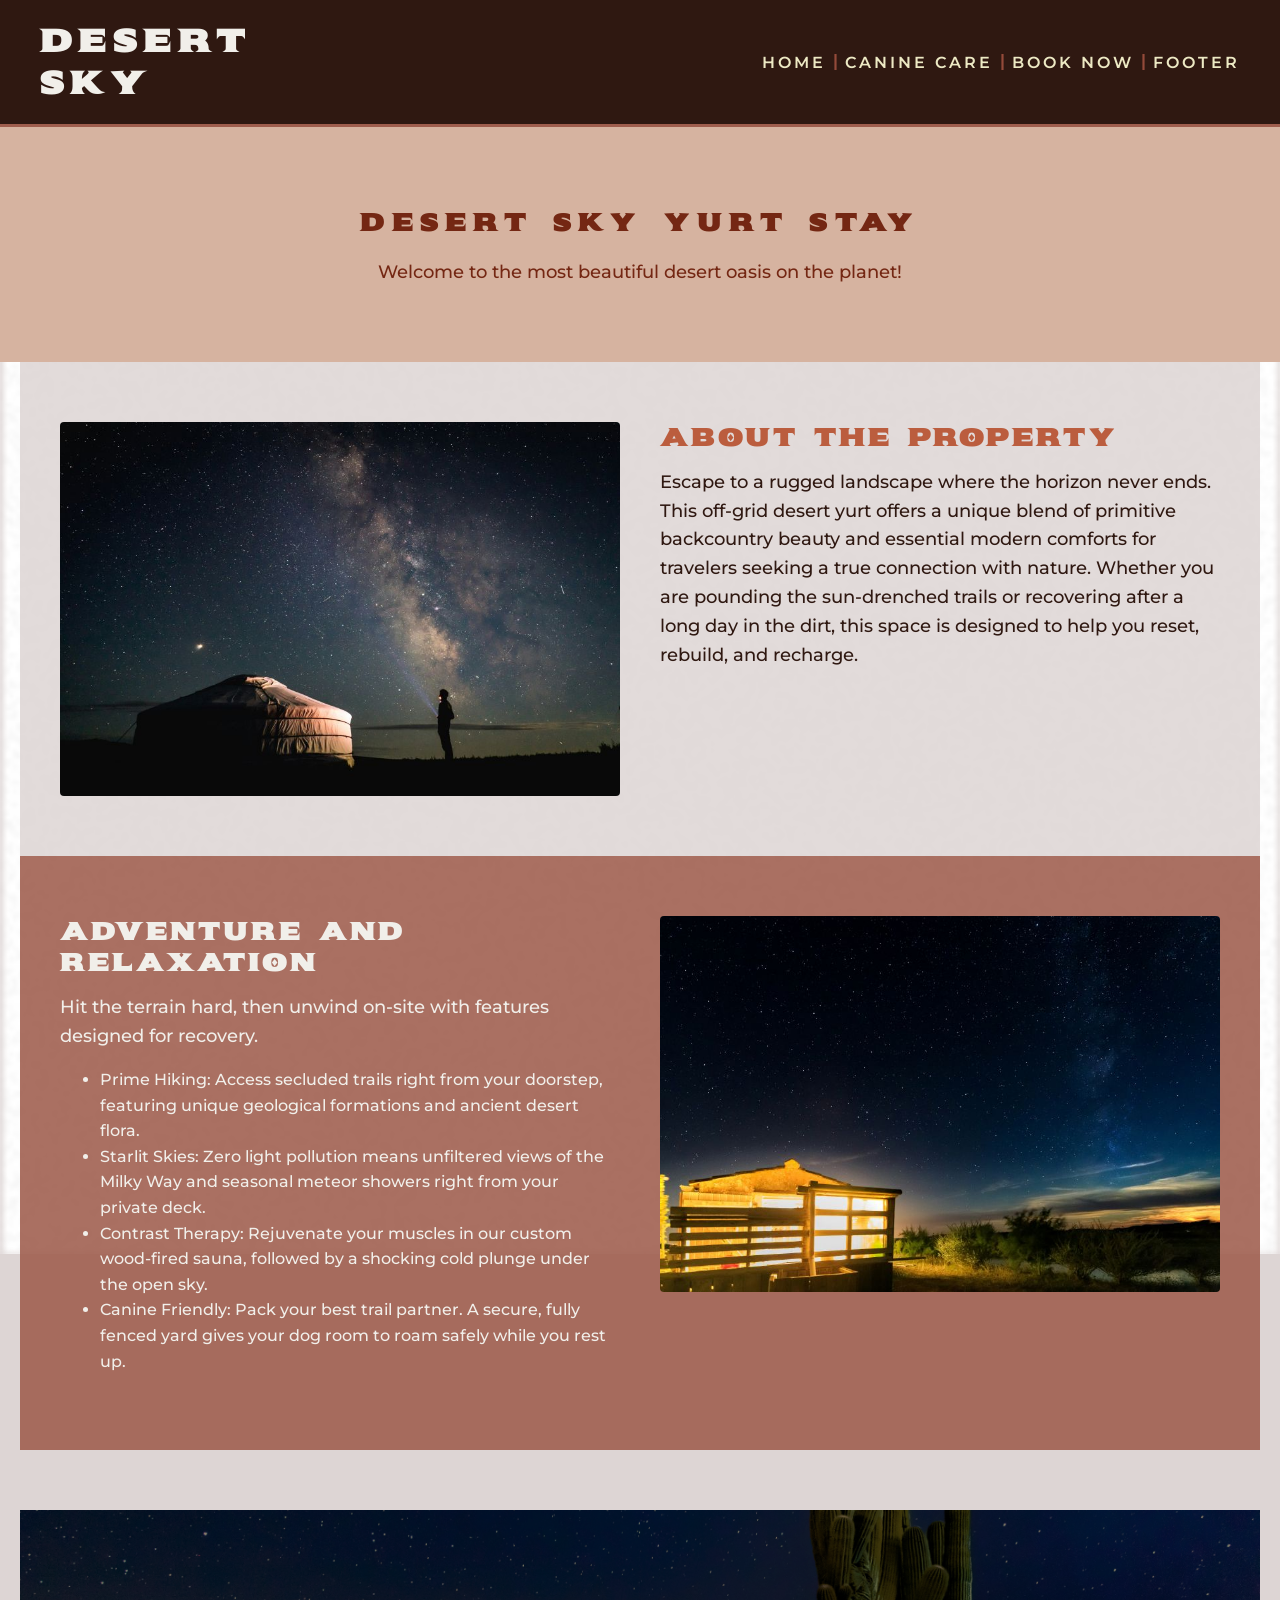
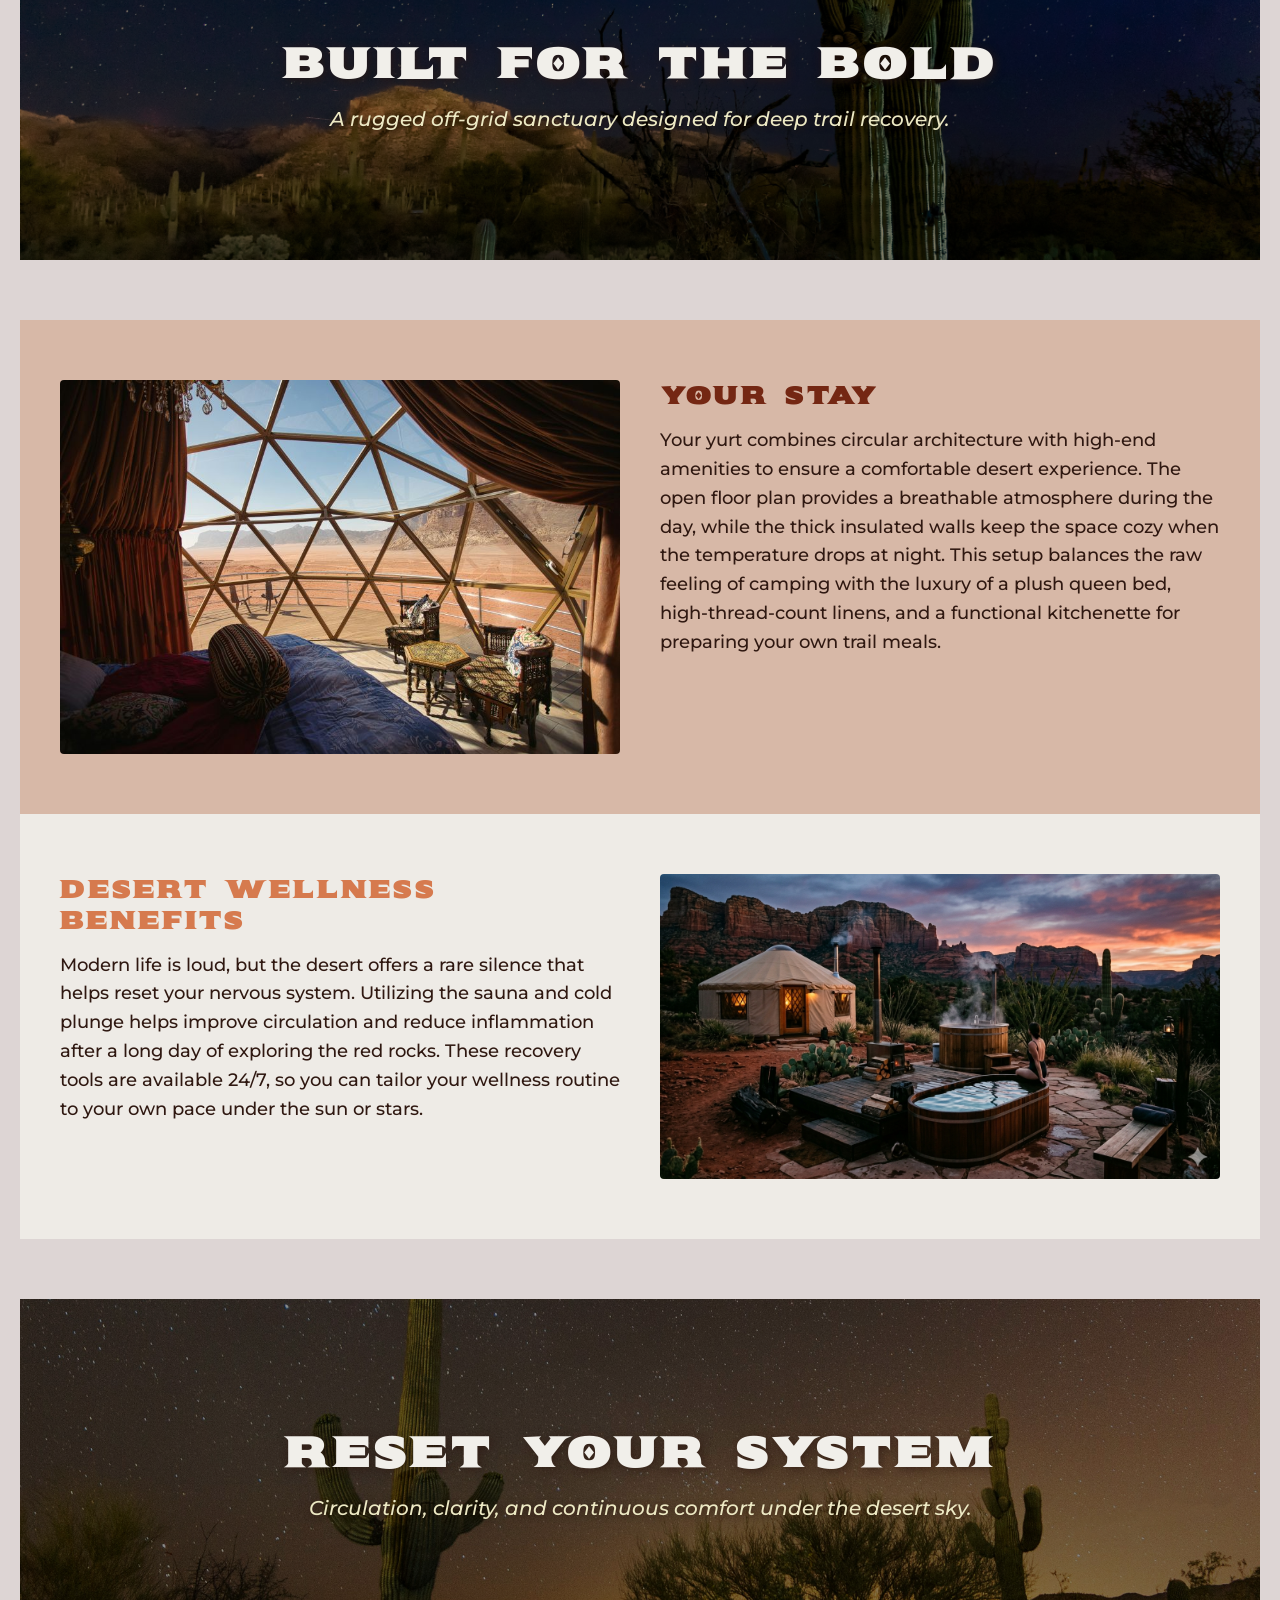
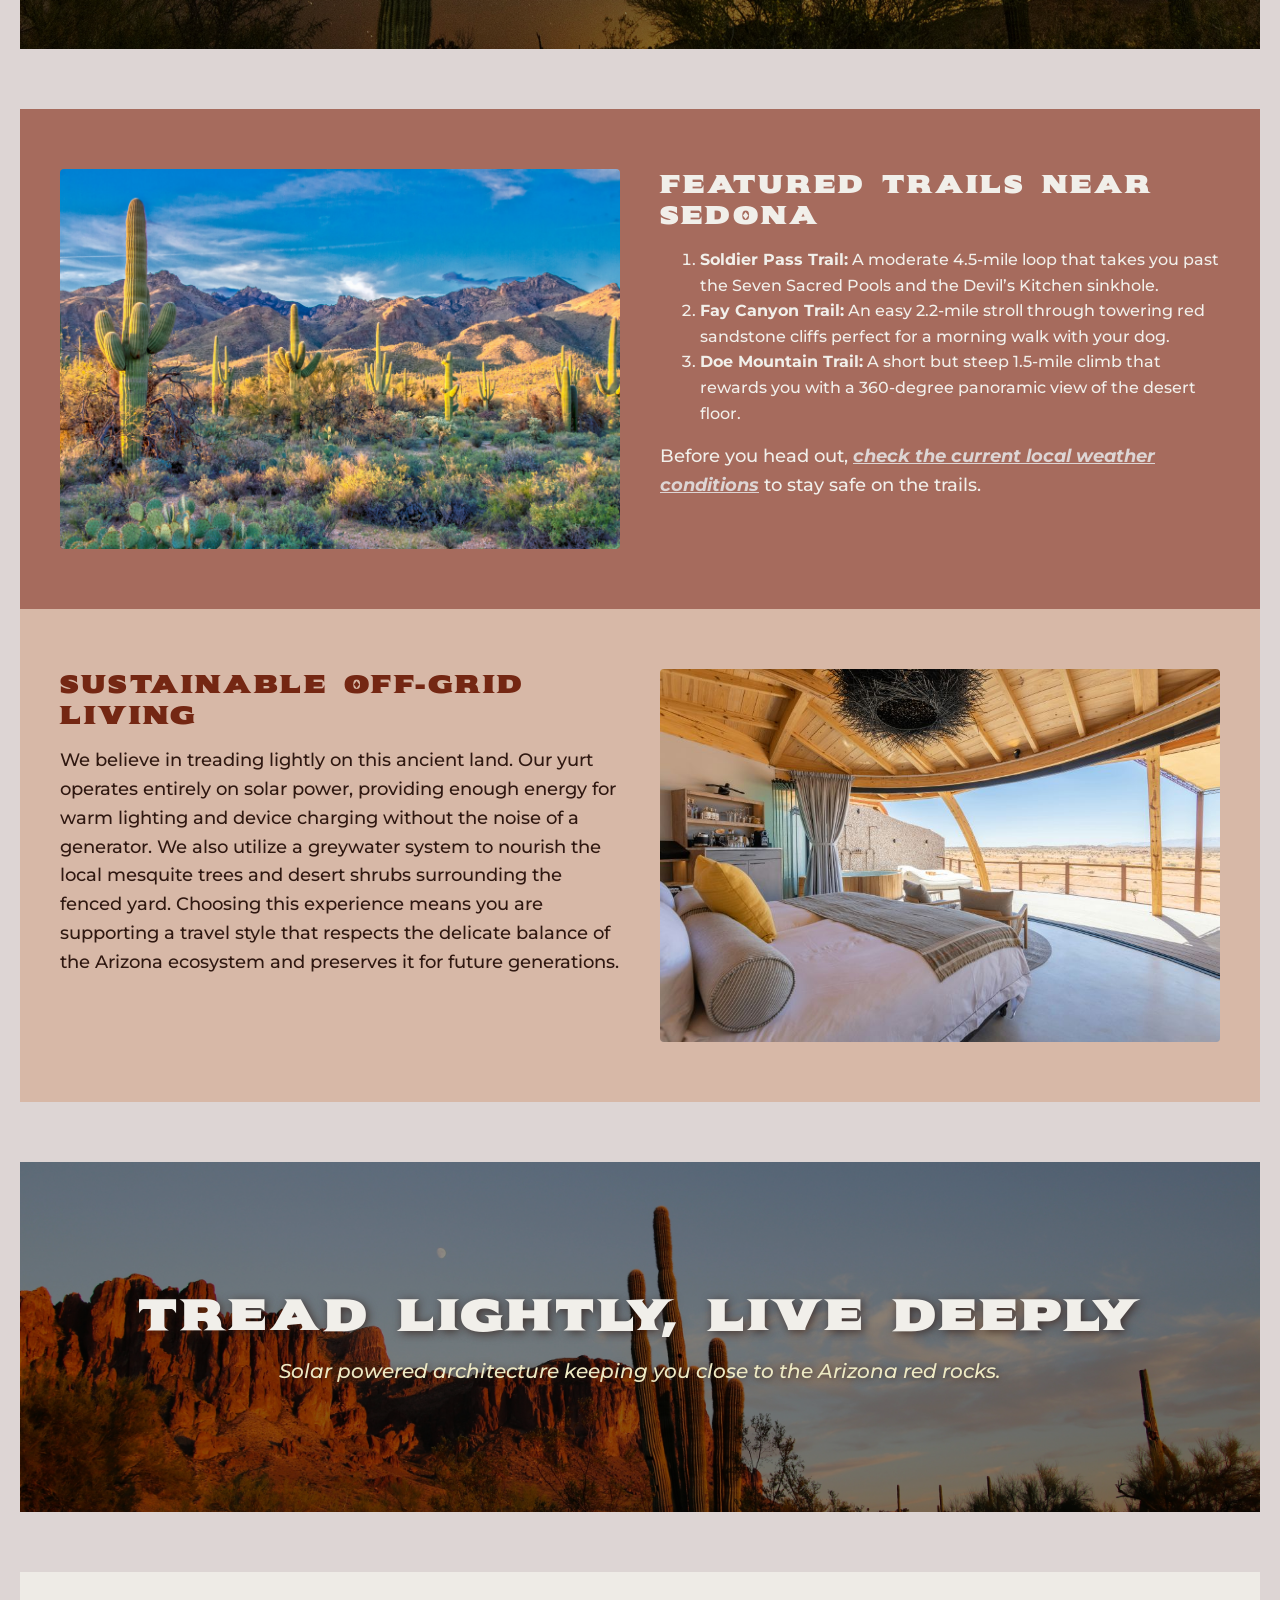
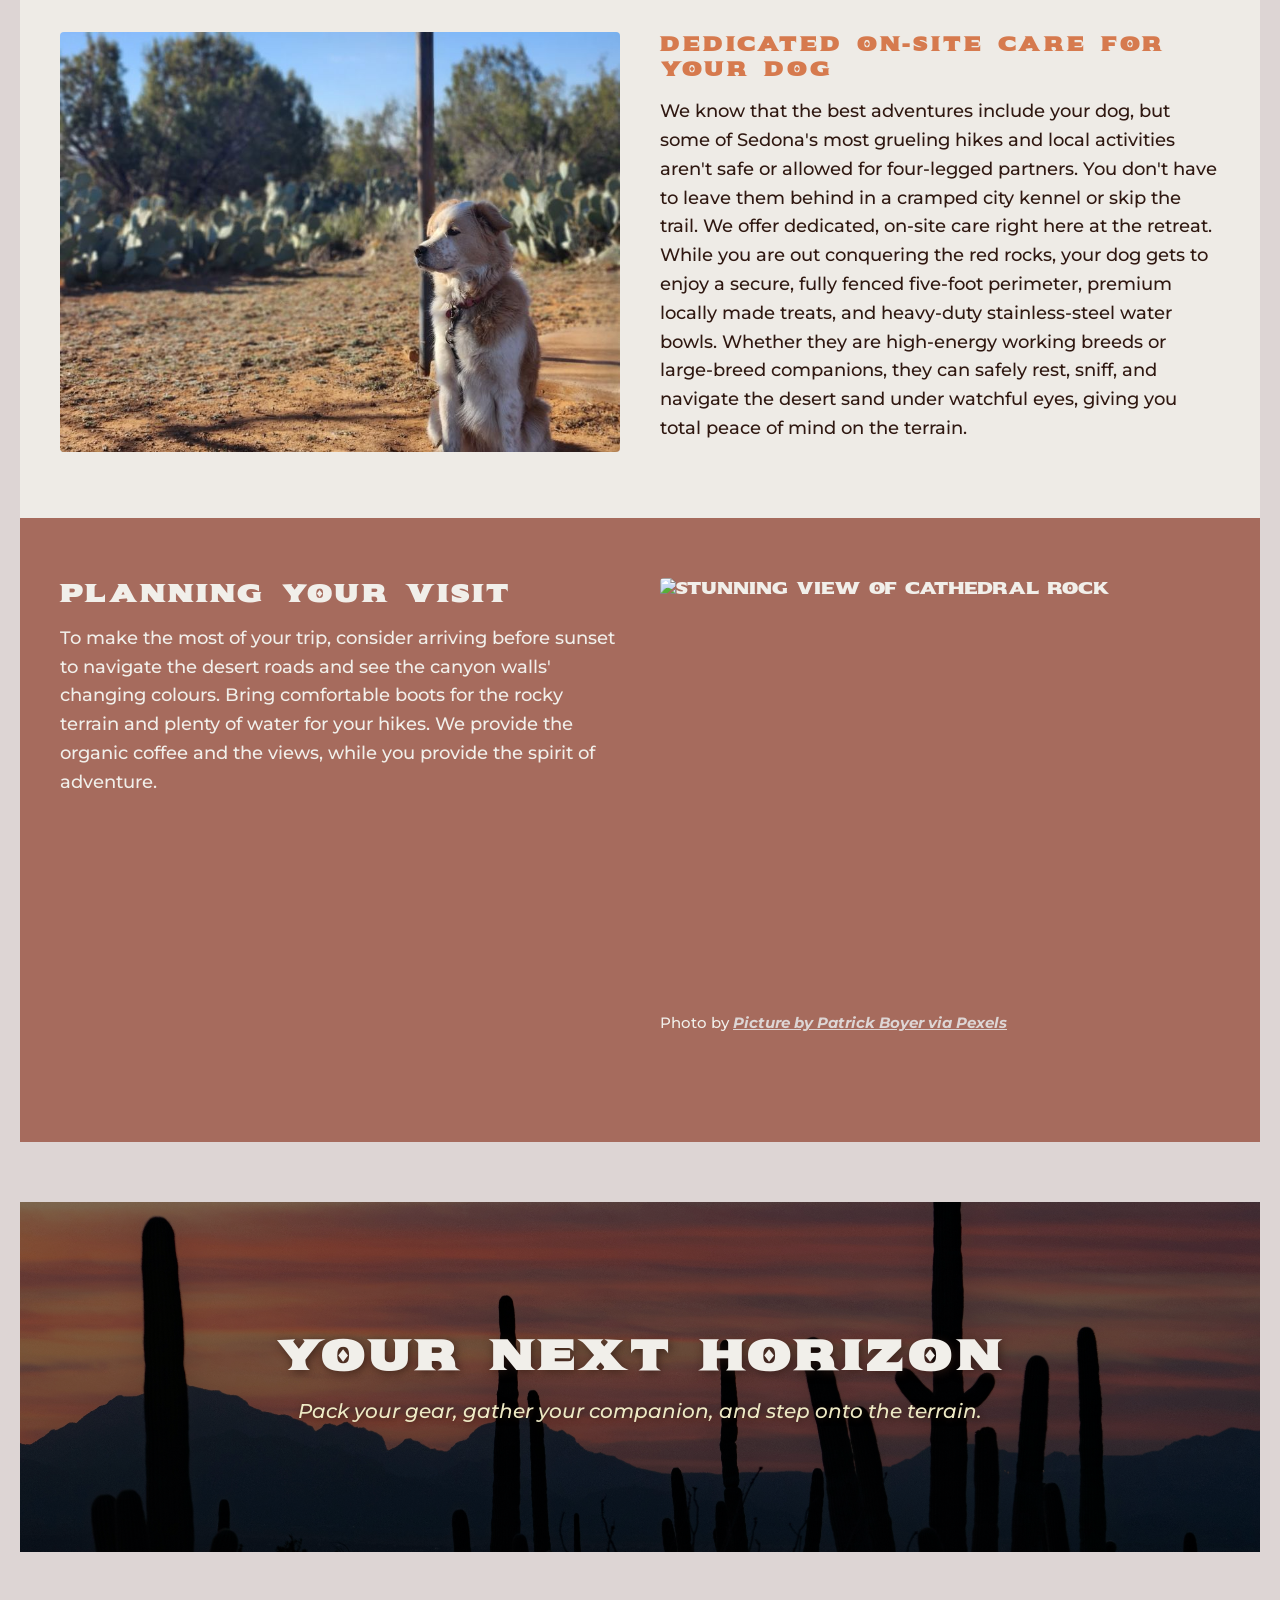
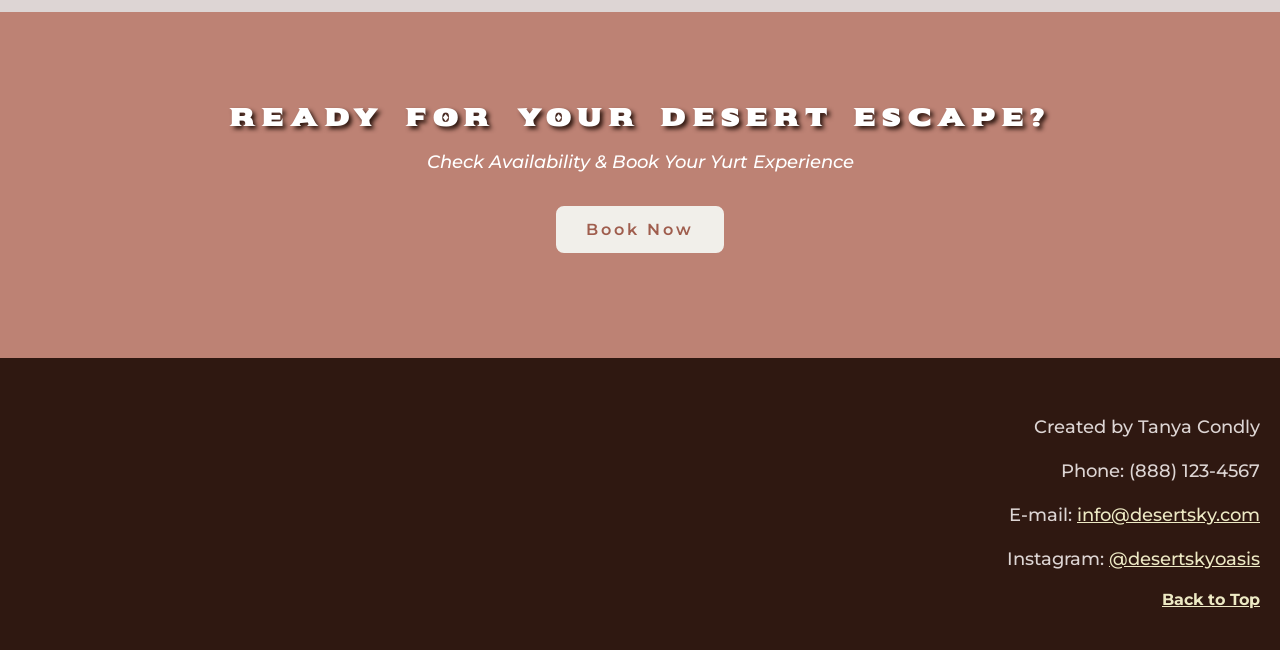
==== index.html @ 2ea9bf73 "mobile view" ====
<!DOCTYPE html>
<html lang="en">
    <head>
        <title>Desert Sky Yurt Stay</title>
        <meta charset="UTF-8">
        <meta name="viewport" content="width=device-width, initial-scale=1.0">
        <link rel="stylesheet" href="./style.css">
        <link rel="preconnect" href="https://fonts.googleapis.com">
        <link rel="preconnect" href="https://fonts.gstatic.com" crossorigin>
        <link href="https://fonts.googleapis.com/css2?family=Montserrat:ital,wght@0,100..900;1,100..900&family=Sekuya&family=Source+Sans+3:ital,wght@0,200..900;1,200..900&display=swap" rel="stylesheet">
    </head>
    <body>
        <header id="header">
            <div id="site-logo">Desert Sky</div>
            <nav>
                <a href="./index.html">Home</a> | 
                <a href="./pages/canine.html">Canine Care</a> |
                <a href="./pages/booking.html">Book Now</a> |
                <a href="#footer">Footer</a>
            </nav>
        </header>
        <main>
            <section class="intro-block">
                <h1>Desert Sky Yurt Stay</h1>
                <p>Welcome to the most beautiful desert oasis on the planet!</p>
            </section>  
            
            <div class="main-container">

                <section class="split-block image-left property-block">
                    <div class="block-image">
                        <img src="images/yurt-nightsky.jpg" alt="Image of a yurt in the starry night" width="400" height="300">
                    </div>
                    <div class="block-text">
                        <h2>About the property</h2>
                        <p>Escape to a rugged landscape where the horizon never ends. This off-grid desert yurt offers a unique blend of primitive backcountry beauty and essential modern comforts for travelers seeking a true connection with nature. Whether you are pounding the sun-drenched trails or recovering after a long day in the dirt, this space is designed to help you reset, rebuild, and recharge.</p>
                    </div>
                </section>
                <section class="split-block image-right about-block">
                    <div class="block-image">
                        <img src="./images/cabin-nightsky.jpg" alt="Image of a cabin in the starry night" width="400" height="300">
                    </div>
                    <div class="block-text">
                        <h2>Adventure and Relaxation</h2>
                        <p>Hit the terrain hard, then unwind on-site with features designed for recovery.</p>
                        <ul>
                            <li>Prime Hiking: Access secluded trails right from your doorstep, featuring unique geological formations and ancient desert flora.</li>
                            <li>Starlit Skies: Zero light pollution means unfiltered views of the Milky Way and seasonal meteor showers right from your private deck.</li>
                            <li>Contrast Therapy: Rejuvenate your muscles in our custom wood-fired sauna, followed by a shocking cold plunge under the open sky.</li>
                            <li>Canine Friendly: Pack your best trail partner. A secure, fully fenced yard gives your dog room to roam safely while you rest up.</li>
                        </ul>
                    </div>
                </section>
                <section class="breaker-banner banner-1">
                    <img src="./images/dark-cactus.jpg" class="banner-image" alt="Sedona landscape">
                    <div class="banner-content">
                        <h2>Built for the Bold</h2>
                        <p>A rugged off-grid sanctuary designed for deep trail recovery.</p>
                    </div>
                </section>
                <section class="split-block image-left stay-block">
                    <div class="block-image">
                        <img src="./images/desert-yurt.jpg" alt="Image of a yurt in the desert" width="400" height="300">
                    </div>
                    <div class="block-text">
                        <h2>Your Stay</h2>
                        <p>Your yurt combines circular architecture with high-end amenities to ensure a comfortable desert experience. The open floor plan provides a breathable atmosphere during the day, while the thick insulated walls keep the space cozy when the temperature drops at night. This setup balances the raw feeling of camping with the luxury of a plush queen bed, high-thread-count linens, and a functional kitchenette for preparing your own trail meals.</p>
                    </div>
                </section>
                <section class="split-block image-right wellness-block">
                    <div class="block-image">
                        <img src="./images/desert-cold-plunge.png" alt="Image of a cold plunge in the desert" width="500" height="300">
                    </div>
                    <div class="block-text">
                        <h2>Desert Wellness Benefits</h2>
                        <p>Modern life is loud, but the desert offers a rare silence that helps reset your nervous system. Utilizing the sauna and cold plunge helps improve circulation and reduce inflammation after a long day of exploring the red rocks. These recovery tools are available 24/7, so you can tailor your wellness routine to your own pace under the sun or stars.</p>
                    </div>
                </section>
                <section class="breaker-banner banner-2">
                    <img src="./images/night-lit-saguaro.jpg" class="banner-image" alt="Panoramic view of the Sedona desert">
                    <div class="banner-content">
                    <h2>Reset Your System</h2>
                    <p>Circulation, clarity, and continuous comfort under the desert sky.</p>
                    </div>
                </section>
                <section class="split-block image-left trails-block">
                    <div class="block-image">
                        <img src="./images/bright-cactus.jpg" alt="Image of hiking in Sedona" width="400" height="600">
                    </div>
                    <div class="block-text">
                        <h2>Featured Trails Near Sedona</h2>
                        <ol>
                            <li><strong>Soldier Pass Trail:</strong> A moderate 4.5-mile loop that takes you past the Seven Sacred Pools and the Devil’s Kitchen sinkhole.</li>
                            <li><strong>Fay Canyon Trail:</strong> An easy 2.2-mile stroll through towering red sandstone cliffs perfect for a morning walk with your dog.</li>
                            <li><strong>Doe Mountain Trail:</strong> A short but steep 1.5-mile climb that rewards you with a 360-degree panoramic view of the desert floor.</li>
                        </ol>
                        <p class="weather-text">
                            Before you head out, 
                            <a href="https://www.theweathernetwork.com/en/city/us/arizona/sedona/14-days" target="_blank">check the current local weather conditions</a> 
                            to stay safe on the trails.
                        </p>
                    </div>
                </section>
                <section class="split-block image-right sustainability-block">
                    <div class="block-image">
                        <img src="./images/bright-yurt.jpg" alt="Image of a the interior of a bright yurt" width="400" height="300">
                    </div>
                    <div class="block-text">
                        <h2>Sustainable Off-Grid Living</h2>
                        <p>We believe in treading lightly on this ancient land. Our yurt operates entirely on solar power, providing enough energy for warm lighting and device charging without the noise of a generator. We also utilize a greywater system to nourish the local mesquite trees and desert shrubs surrounding the fenced yard. Choosing this experience means you are supporting a travel style that respects the delicate balance of the Arizona ecosystem and preserves it for future generations.</p>
                    </div>
                </section>
                <section class="breaker-banner banner-3">
                    <img src="./images/evening-canyon.jpg" class="banner-image" alt="Sunset view of the Sedona desert">
                    <div class="banner-content">
                        <h2>Tread Lightly, Live Deeply</h2>
                        <p>Solar powered architecture keeping you close to the Arizona red rocks.</p>
                    </div>
                </section>
                <section class="split-block image-left canine-block">
                    <div class="block-image">
                        <img src="./images/dog-cactus.jpg" alt="Image of a dog sitting near cacti" width="400" height="300">
                    </div>
                    <div class="block-text">
                        <h3>Dedicated On-Site Care for Your Dog</h3>
                        <p>We know that the best adventures include your dog, but some of Sedona's most grueling hikes and local activities aren't safe or allowed for four-legged partners. You don't have to leave them behind in a cramped city kennel or skip the trail. We offer dedicated, on-site care right here at the retreat. While you are out conquering the red rocks, your dog gets to enjoy a secure, fully fenced five-foot perimeter, premium locally made treats, and heavy-duty stainless-steel water bowls. Whether they are high-energy working breeds or large-breed companions, they can safely rest, sniff, and navigate the desert sand under watchful eyes, giving you total peace of mind on the terrain.</p>
                    </div>
                </section>
                <section class="split-block image-right planning-block">
                    <div class="block-image">
                        <img src="https://images.pexels.com/photos/3868552/pexels-photo-3868552.jpeg?auto=compress&cs=tinysrgb&w=1260&h=750&dpr=1" alt="Stunning view of Cathedral Rock" width="400" height="300">
                        <p class="picture-credit">
                            <small>Photo by <a href="https://www.pexels.com/photo/cathedral-rock-under-blue-sky-3868552/" target="_blank"><em>Picture by Patrick Boyer via Pexels</em></a></small>
                        </p>
                    </div>
                    <div class="block-text">
                        <h2>Planning Your Visit</h2>
                        <p>To make the most of your trip, consider arriving before sunset to navigate the desert roads and see the canyon walls' changing colours. Bring comfortable boots for the rocky terrain and plenty of water for your hikes. We provide the organic coffee and the views, while you provide the spirit of adventure.</p>
                    </div>
                </section>
                <section class="breaker-banner banner-4">
                    <img src="./images/evening-saguaro.jpg" class="banner-image" alt="Calming view of the Sedona desert at dusk">
                    <div class="banner-content">
                    <h2>Your Next Horizon</h2>
                    <p>Pack your gear, gather your companion, and step onto the terrain.</p>
                    </div>
                </section>
            </div>

            <section class="call-to-action-block">
                <h2 id="cta-title">Ready for Your Desert Escape?</h2>
                <p>Check Availability & Book Your Yurt Experience</p>
                <a href="./pages/booking.html">
                    <button>Book Now</button>
                </a>
            </section>
        </main>
        <footer id="footer">
            <p class="footer-paragraph"></p>
            <p>Created by Tanya Condly</p>
            <p>Phone: (888) 123-4567</p>
            <p>E-mail: <a href="mailto:info@desertsky.com">info@desertsky.com</a></p>
            <p>Instagram: <a href="https://www.instagram.com/desertskyoasis/" target="_blank">@desertskyoasis</a></p>
            <a href="#header">Back to Top</a>
        </footer>
    </body>
</html>
---- style.css ----
/* Global styles for the Desert Sky website */

* {
    box-sizing: border-box;
}

body {
    background-color: #ddd5d4;
    background-image: url("./images/so-white.png"); 
    background-position: top center;
    background-repeat: no-repeat;
    background-size: cover;
    background-attachment: fixed;
    font-family: 'Sekuya', sans-serif;
    color: #944a3a;
    margin: 0;
    padding: 0;
    height: 100%;
    overflow-x: hidden;
}

/* STRUCTURAL WRAPPER CONTAINER */
.main-container {
    max-width: 1700px;
    width: 100%;
    margin: 0 auto;
    padding: 0 20px;
}

/* Global Heading Rules to handle fonts and tracking */
h1, h2, h3 {
    font-family: 'Sekuya', sans-serif;
    margin-top: 0;
    margin-bottom: 15px;
    letter-spacing: 4px;
    text-transform: uppercase;
}

h1 {
    margin-top: 20px;
    margin-bottom: 20px;
}

p { 
    font-family: 'Montserrat', sans-serif;
    color: #2f1811;
    margin: 0 0 15px 0;
    padding: 0;
    font-size: 18px;
    font-weight: 500;
    line-height: 1.6;
}

li { 
    font-family: 'Montserrat', sans-serif;
    color: #2f1811;
    margin: 0;
    padding: 0;
    font-weight: 500;
    line-height: 1.6;
}

/* NEW FLEXBOX SPLIT LAYOUT ENGINE */
.split-block {
    display: flex;
    align-items: flex-start; /* Aligns header text row perfectly level with photo top */
    gap: 40px; /* Space between picture column and text column */
    padding: 60px 40px;
    margin: 0;
}

.block-image, .block-text {
    flex: 1; /* Splits the columns evenly */
}

.block-image img {
    width: 100%;
    height: auto;
    display: block;
    border-radius: 4px;
}

/* DIRECTION LOGIC ENGINE (Alternating Columns) */
.image-left {
    flex-direction: row; /* Image on left, text on right */
}

.image-right {
    flex-direction: row-reverse; /* Image on right, text on left */
}

/* HEADER CONTAINER LAYOUT */
header {
    background-color: #2f1811;
    font-family: 'Sekuya', sans-serif;
    padding: 20px 40px;
    margin: 0;
    border-bottom: 3px solid #9f5d4d;
    
    display: flex;
    justify-content: space-between; 
    align-items: center; 

    /* Removed fixed positioning so back to top works perfectly */
    position: relative;
    width: 100%;
}

#site-logo {
    color: #F1EFEA;
    font-size: 32px;
    letter-spacing: 8px;
    text-transform: uppercase;
    font-weight: bold;
    width: 20%;
}

/* FOOTER CONTAINER */
footer {
    background-color: #2f1811;
    color: #ddd5d4;
    padding: 40px 20px;
    margin: 0;
    font-weight: bold;
    text-align: right;
}

footer p {
    color: #ddd5d4;
}

main a:link {
    color: #ddd5d4;
    font-weight: bold;
    text-decoration: underline;
    font-style: italic;
}

main a:visited {
    color: #ddd5d4;
    font-weight: bold;
    font-style: italic;
}

button {
    font-family: 'Montserrat', sans-serif; 
    font-size: 1rem;
    font-weight: 600;
    letter-spacing: 3px;
    padding: 12px 28px;
    margin: 15px 0;
    background-color: #2f1811;
    color: #F1EFEA;
    border: 2px solid #2f1811;
    border-radius: 8px; 
    cursor: pointer; 
    transition: all 0.3s ease; 
}

button:hover {
    background-color: #F1EFEA;
    color: #2f1811;
    border-color: #2f1811;
    box-shadow: 0 4px 15px rgba(47, 24, 17, 0.2);
}

nav a:link {
    color: #ede9c4;
    font-family: 'Montserrat', sans-serif;
    text-decoration: none;
    letter-spacing: 3px;
    font-weight: 600;
    text-transform: uppercase;
}

nav a:visited {
    color: #ede9c4;
}

nav a:hover {
    color: #FFFFFF;
    font-family: 'Montserrat', sans-serif;
    cursor: pointer;
    transition: color 0.2s ease;
}

nav a:active {
    color: #9f5d4d;
}

footer a:link {
    color: #ede9c4;
    font-family: 'Montserrat', sans-serif;
    text-decoration: underline;
}

footer a:visited {
    color: #ede9c4;
}

/* ==========================================
   HOMEPAGE CONTENT BLOCKS (index.html)
   ========================================== */

.intro-block {
    background-color: #d6b3a0;
    color: #742713;
    margin: 0;
    padding: 60px 40px; /* Reduced from 150px to keep spacing balanced */
    text-align: center;
    width: 100%;
}

.intro-block h1 {
    color: #742713;
    letter-spacing: 8px;
}
.intro-block p {
    color: #742713;
}

.property-block {
    background-color: rgba(221, 213, 212, 0.85);
    color: #2f1811;
}
.property-block h2 {
    color: #bb5d3e;
}

.about-block {
    background-color: rgba(159, 93, 77, 0.88);
    color: #F1EFEA;
}
.about-block h2 {
    color: #F1EFEA;
}
.about-block p, .about-block li {
    color: #F1EFEA;
}

.stay-block {
    background-color: rgba(214, 179, 160, 0.85);
    color: #742713;
}
.stay-block h2 {
    color: #742713;
}

.wellness-block {
    background-color: rgba(241, 239, 234, 0.85);
    color: #D67A4E;
}
.wellness-block h2 {
    color: #D67A4E;
}

.trails-block {
    background-color: rgba(159, 93, 77, 0.88);
    color: #F1EFEA;
}
.trails-block h2, .trails-block h3 {
    color: #F1EFEA;
}
.trails-block p, .trails-block li {
    color: #F1EFEA;
}

.sustainability-block {
    background-color: rgba(214, 179, 160, 0.85);
    color: #742713;
}
.sustainability-block h2 {
    color: #742713;
}

.canine-block {
    background-color: rgba(241, 239, 234, 0.85);
    color: #D67A4E;
}
.canine-block h2, .canine-block h3 {
    color: #D67A4E;
}

.planning-block {
    background-color: rgba(159, 93, 77, 0.88);
    color: #F1EFEA;
    padding-bottom: 90px; /* Spacious baseline connection padding */
}
.planning-block h2 {
    color: #F1EFEA;
}
.planning-block p {
    color: #F1EFEA;
}
.planning-block a {
    color: #F1EFEA;
}
.planning-block .picture-credit {
    margin-top: 10px;
}

/* ==========================================
   CANINE PAGE CONFIGURATIONS (canine.html)
   ========================================== */

.canine-care-block {
    background-color: #d6b3a0;
    color: #742713;
    margin: 0;
    padding: 60px 20px; /* Reduced from 150px to keep spacing balanced */
    text-align: center;
    width: 100%;
}

.canine-care-block p {
    color: #742713;
}

.canine-trails-block {
    background-color: rgba(241, 239, 234, 0.85); 
}   
.canine-trails-block h3 {
    color: #D67A4E;
}
.canine-trails-block p {
    color: #2f1811;
}

.daycare-block {
    background-color: rgba(159, 93, 77, 0.88);
    color: #F1EFEA;
}
.daycare-block h3 {
    color: #F1EFEA;
}
.daycare-block p, .daycare-block li {
    color: #F1EFEA;
}

.packing-block {
    background-color: rgba(241, 239, 234, 0.85);
}
.packing-block h3 {
    color: #D67A4E;
}

/* RESERVATIONS INTERFACE */
.book-title {
    text-align: center;
}
.booking-info {
    text-align: center;
    margin-top: 40px;
    margin-bottom: 380px;
}

/* ==========================================
   GLOBAL CALL TO ACTION INTERACTIVE STRIP
   ========================================== */
.call-to-action-block {
    background-color: #bd8274;
    color: #ffffff;
    margin: 0;
    padding: 90px 40px; 
    text-align: center;
    width: 100%;
}
.call-to-action-block h2 {
    color: #ffffff;
    letter-spacing: 8px;
}
.call-to-action-block p {
    color: #ffffff;
    font-style: italic;
}
.call-to-action-block button {
    background-color: #F1EFEA; 
    color: #9f5d4d; 
    border: 2px solid #F1EFEA;
}
.call-to-action-block button:hover {
    background-color: transparent; 
    color: #F1EFEA; 
    border-color: #F1EFEA;
}

#cta-title {
    color: #ffffff;
    letter-spacing: 8px;
    text-shadow: 3px 3px 4px #2f1811;
}

/* ==========================================
   GLOBAL BREAKER BANNER SYSTEM (HTML IMG VERSION)
   ========================================== */

/* ==========================================
   GLOBAL BREAKER BANNER SYSTEM (HTML IMG VERSION)
   ========================================== */

.breaker-banner {
    position: relative; 
    width: 100%;
    margin: 60px 0;
    overflow: hidden; 
}

.banner-image {
    width: 100%;
    height: 350px; 
    object-fit: cover; 
    display: block;
    filter: brightness(55%); 
}

.banner-content {
    position: absolute; 
    top: 50%; 
    left: 50%; 
    transform: translate(-50%, -50%); 
    text-align: center;
    width: 90%; 
    z-index: 2; 
}

.banner-content h2 {
    color: #F1EFEA;
    font-size: 42px;
    letter-spacing: 6px;
    margin-bottom: 12px;
    text-shadow: 2px 2px 10px rgba(47, 24, 17, 0.7); 
}

.banner-content p {
    color: #ede9c4;
    font-size: 20px;
    font-style: italic;
    margin: 0;
    text-shadow: 1px 1px 6px rgba(47, 24, 17, 0.7);
}

/* ==========================================
   MOBILE RESPONSIVENESS ENGINE (Under 768px)
   Implemented with AI assistance to ensure optimal user experience (UX) 
   on smaller mobile viewports by converting horizontal flex blocks into vertical stacks.
   ========================================== */

@media (max-width: 768px) {
    
    /* 1. Stack the columns vertically instead of side-by-side */
    .split-block {
        flex-direction: column !important; /* Forces layout to stack downward */
        gap: 20px;
        padding: 40px 20px;
    }

    /* 2. Center your navigation links neatly under the logo */
    header {
        flex-direction: column;
        gap: 15px;
        text-align: center;
        padding: 20px;
    }

    #site-logo {
        width: 100%;
    }

    /* 3. Scale down heading sizes so they fit small screens comfortably */
    h1 {
        font-size: 28px;
    }

    h2, .banner-content h2 {
        font-size: 24px;
    }

    .banner-image {
        height: 250px; /* Slightly shorter banner strip for mobile viewport balance */
    }
}
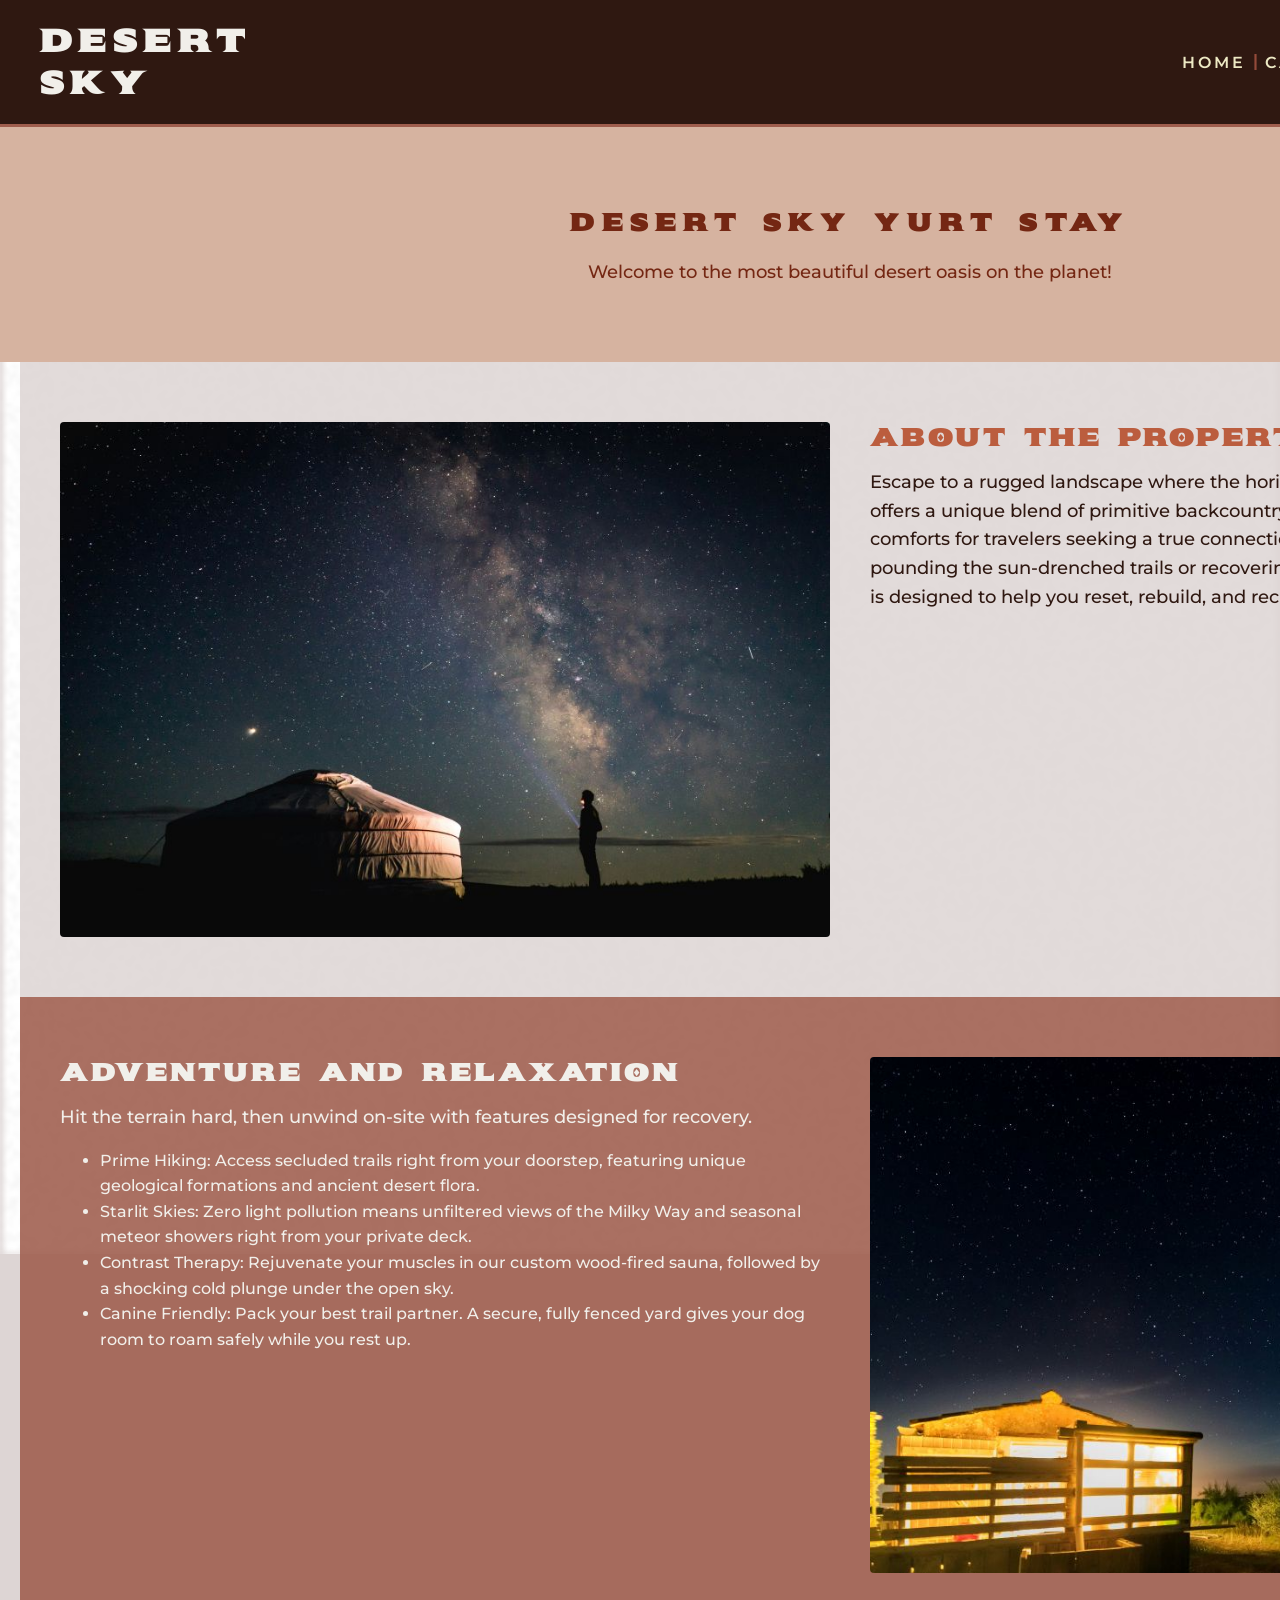
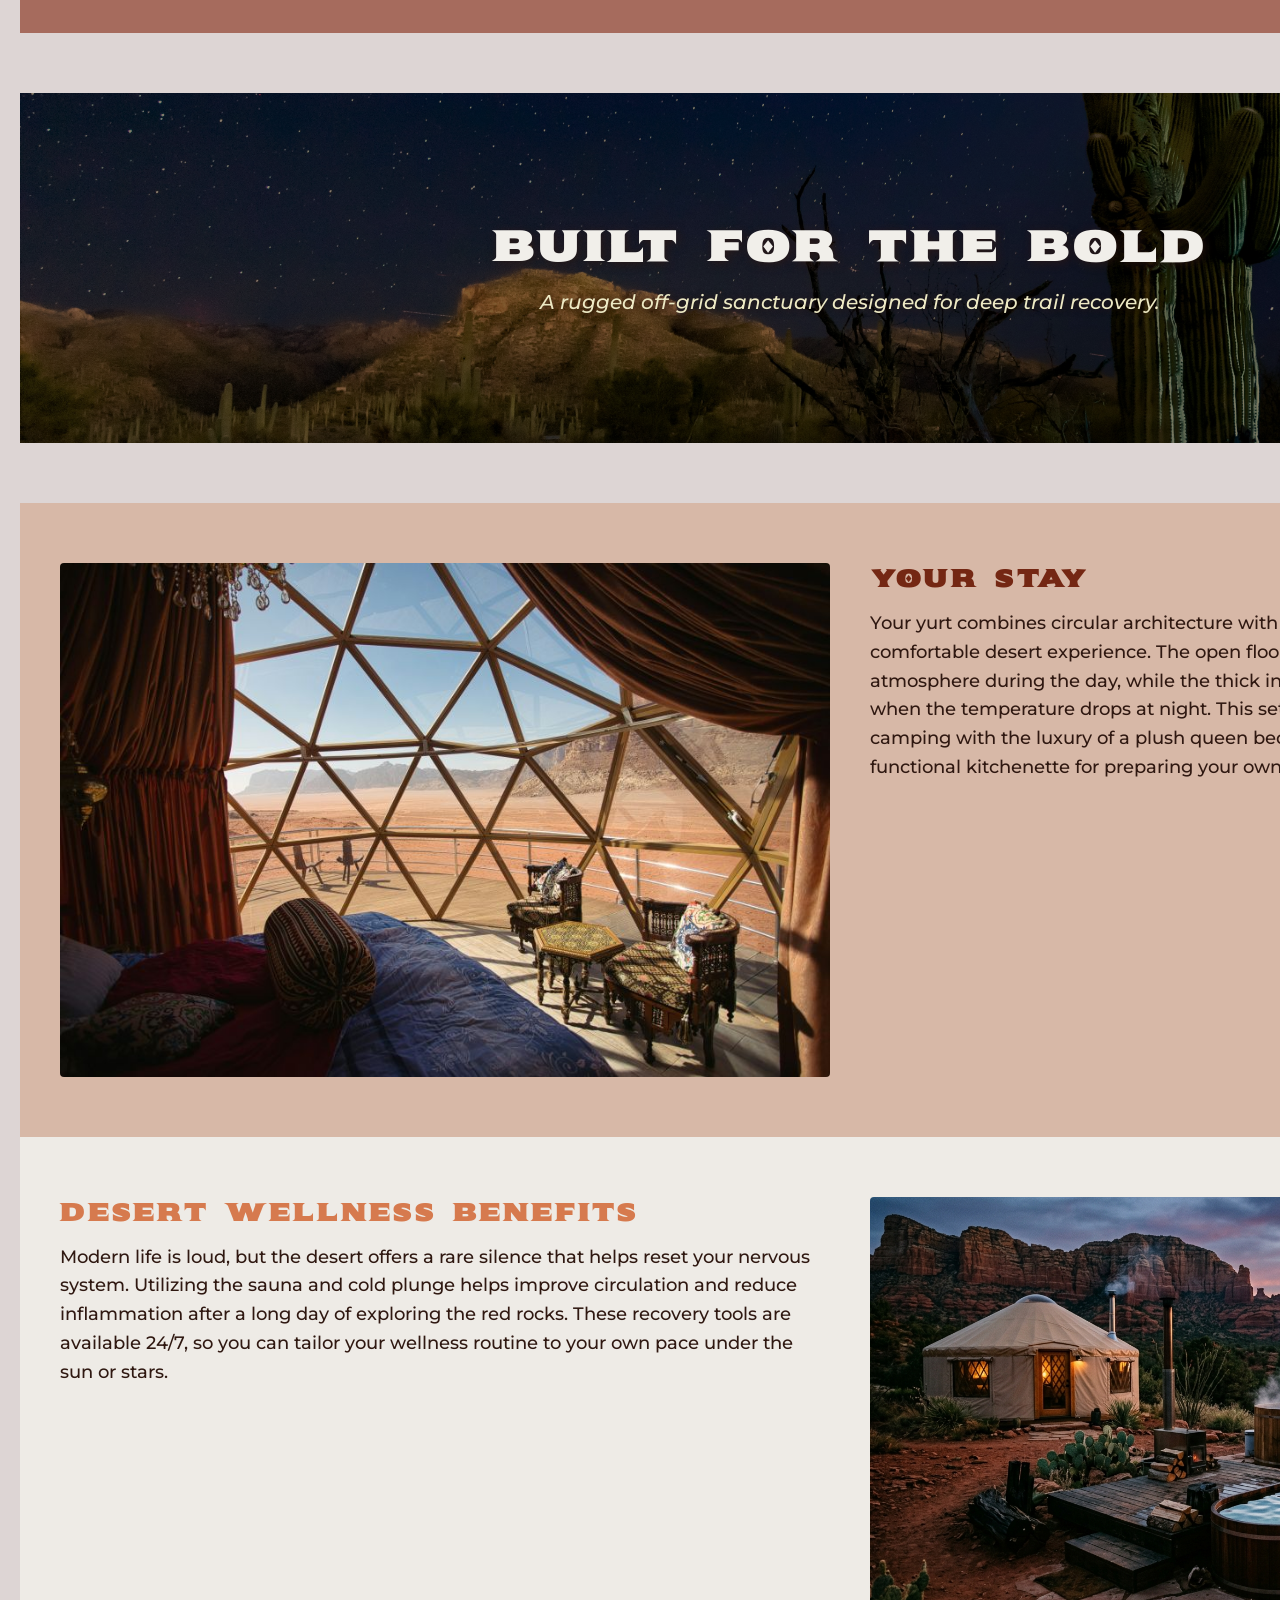
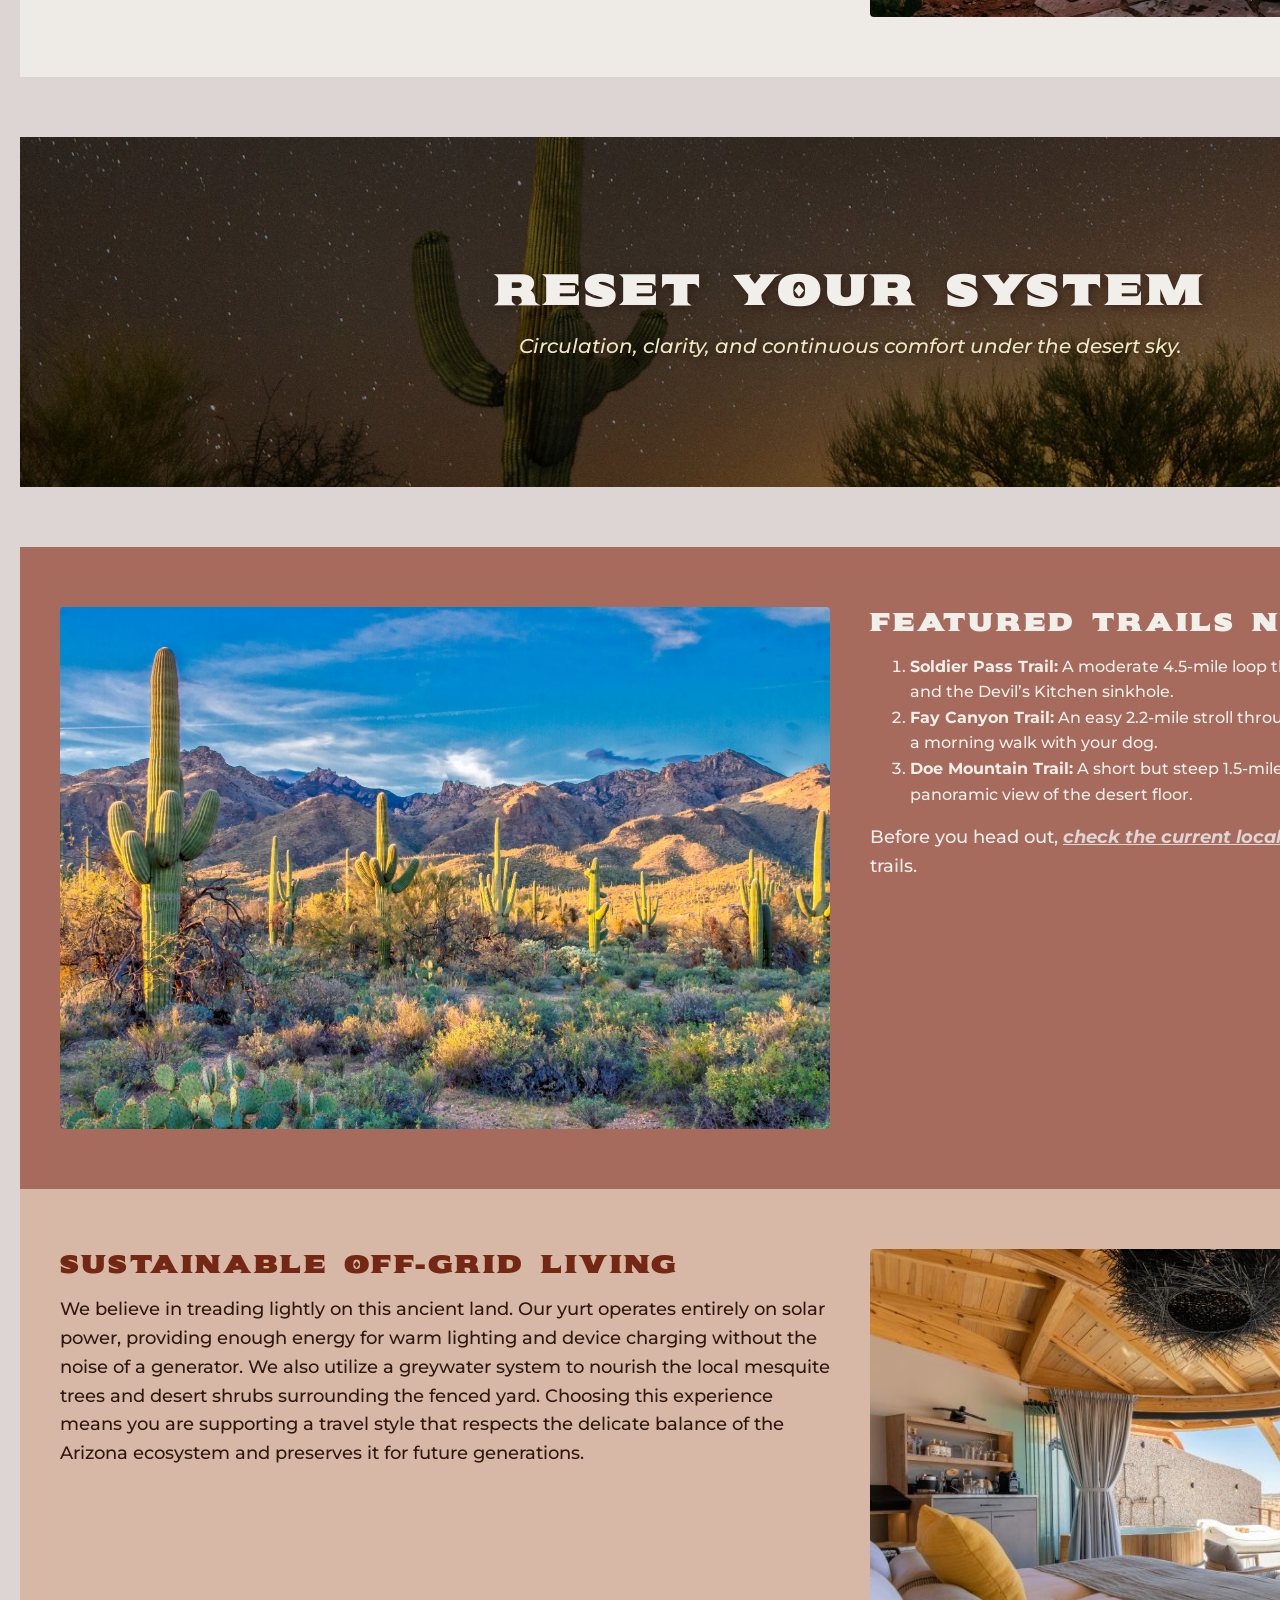
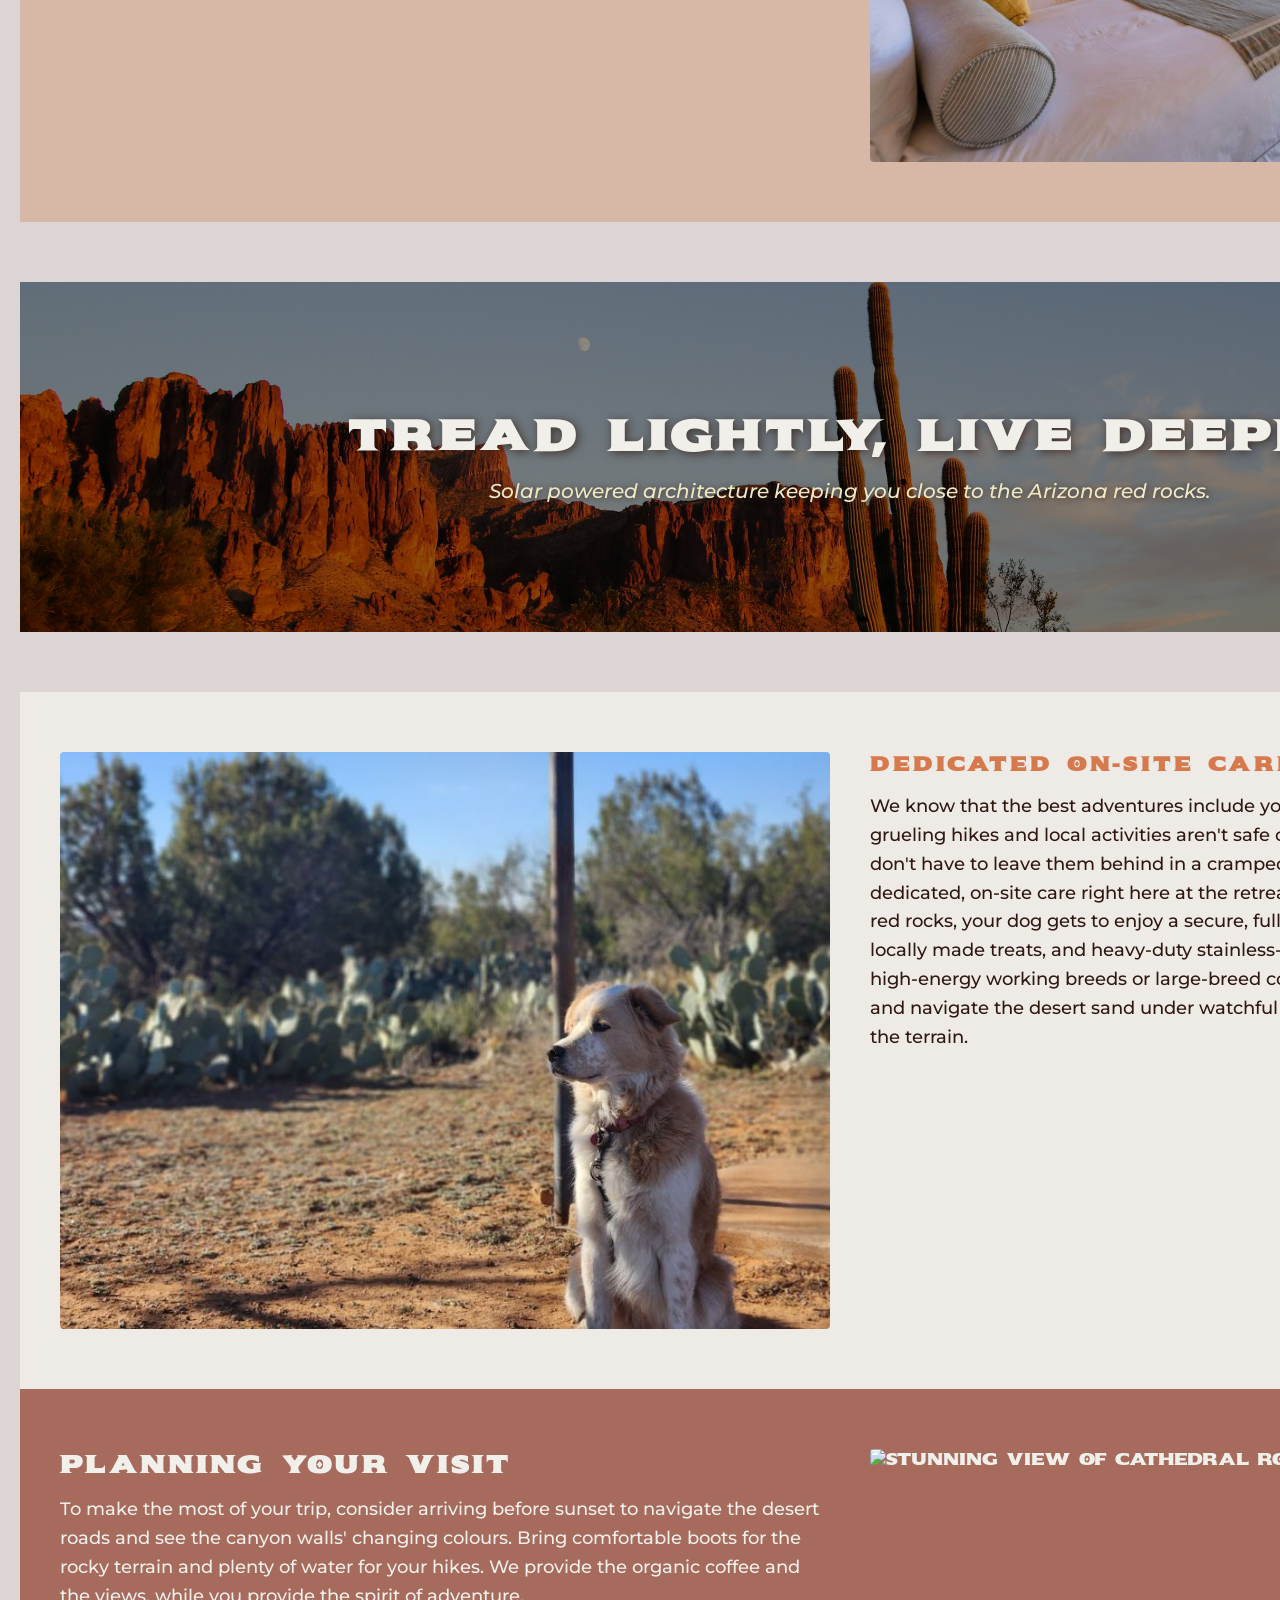
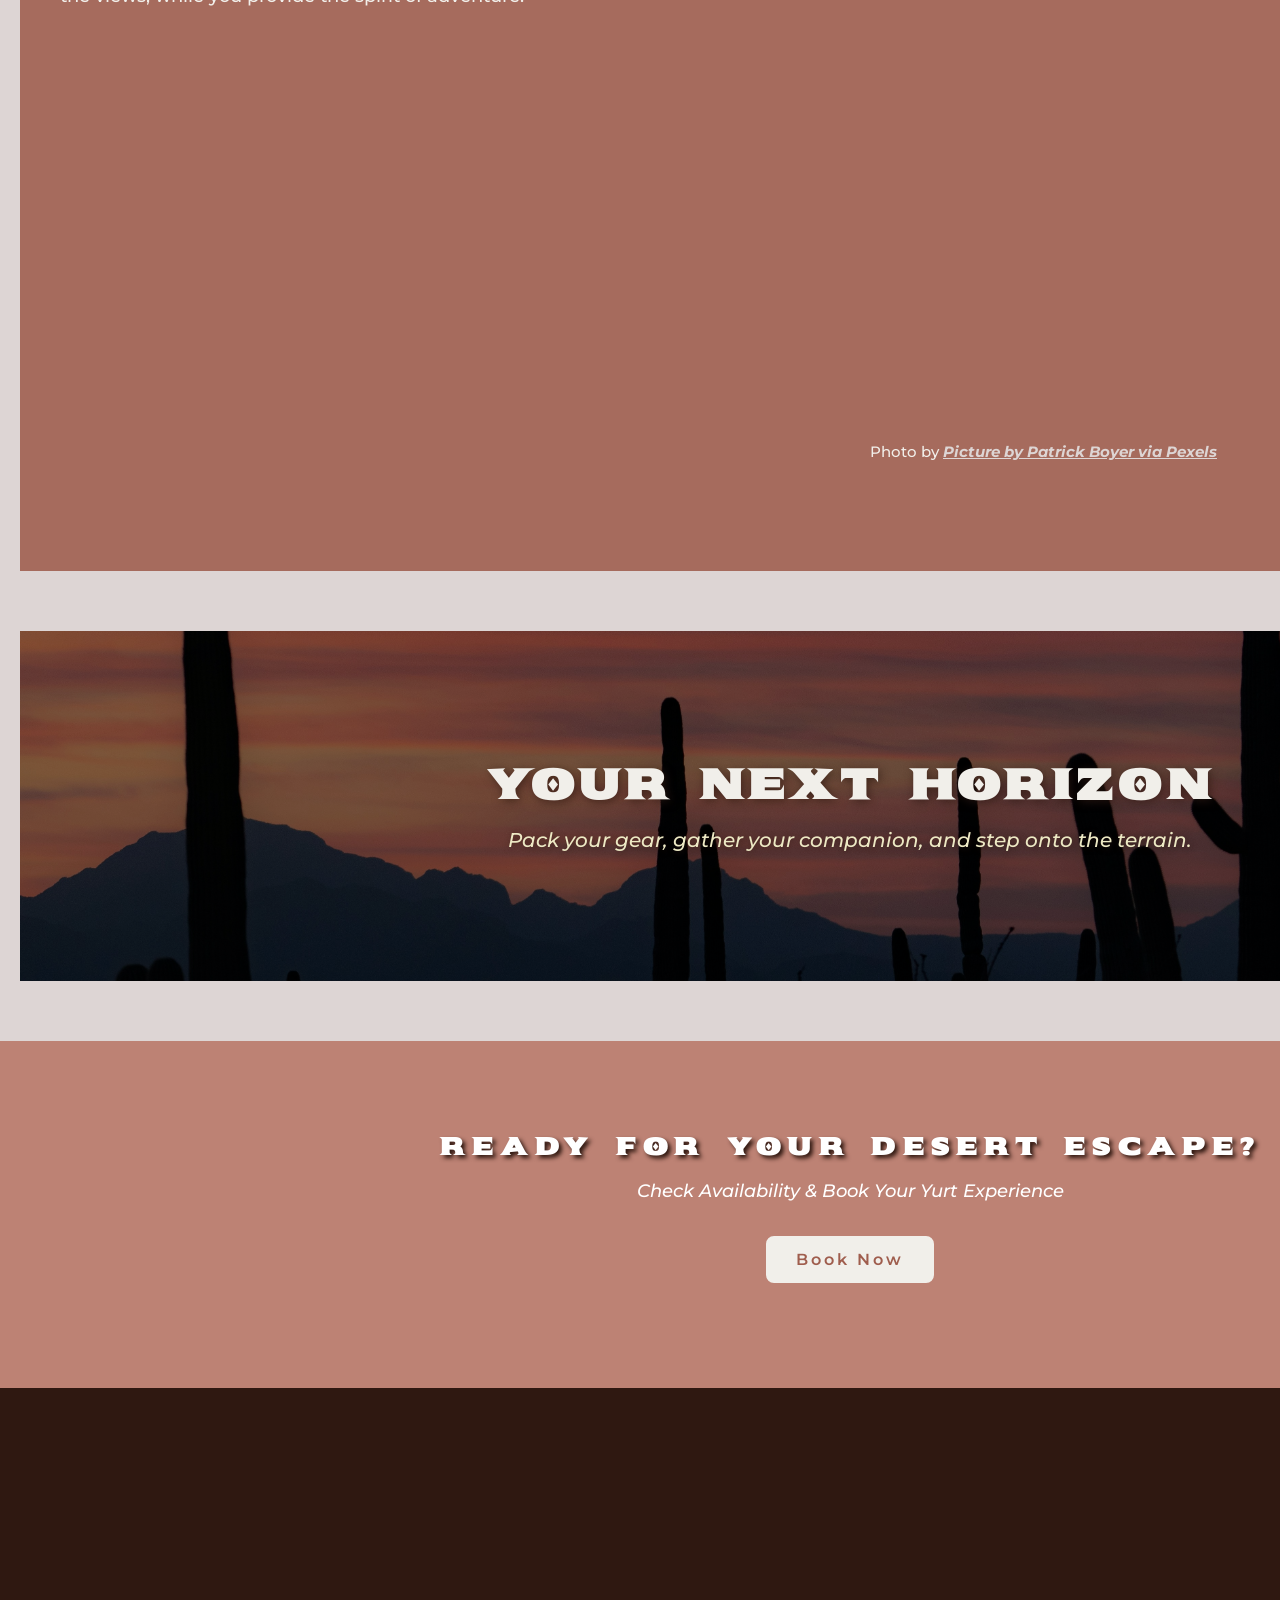
==== commit f405a641: "fixing some viewport bugs" ====
--- a/index.html
+++ b/index.html
@@ -3,7 +3,7 @@
     <head>
         <title>Desert Sky Yurt Stay</title>
         <meta charset="UTF-8">
-        <meta name="viewport" content="width=device-width, initial-scale=1.0">
+        <meta name="viewport" content="width=device-width, initial-scale=1.0, maximum-scale=1.0, user-scalable=yes">
         <link rel="stylesheet" href="./style.css">
         <link rel="preconnect" href="https://fonts.googleapis.com">
         <link rel="preconnect" href="https://fonts.gstatic.com" crossorigin>
--- a/style.css
+++ b/style.css
@@ -100,8 +100,6 @@
     display: flex;
     justify-content: space-between; 
     align-items: center; 
-
-    /* Removed fixed positioning so back to top works perfectly */
     position: relative;
     width: 100%;
 }
@@ -206,7 +204,7 @@
     background-color: #d6b3a0;
     color: #742713;
     margin: 0;
-    padding: 60px 40px; /* Reduced from 150px to keep spacing balanced */
+    padding: 60px 40px;
     text-align: center;
     width: 100%;
 }
@@ -284,7 +282,7 @@
 .planning-block {
     background-color: rgba(159, 93, 77, 0.88);
     color: #F1EFEA;
-    padding-bottom: 90px; /* Spacious baseline connection padding */
+    padding-bottom: 90px;
 }
 .planning-block h2 {
     color: #F1EFEA;
@@ -307,7 +305,7 @@
     background-color: #d6b3a0;
     color: #742713;
     margin: 0;
-    padding: 60px 20px; /* Reduced from 150px to keep spacing balanced */
+    padding: 60px 20px;
     text-align: center;
     width: 100%;
 }
@@ -394,10 +392,6 @@
    GLOBAL BREAKER BANNER SYSTEM (HTML IMG VERSION)
    ========================================== */
 
-/* ==========================================
-   GLOBAL BREAKER BANNER SYSTEM (HTML IMG VERSION)
-   ========================================== */
-
 .breaker-banner {
     position: relative; 
     width: 100%;
@@ -439,43 +433,11 @@
     text-shadow: 1px 1px 6px rgba(47, 24, 17, 0.7);
 }
 
-/* ==========================================
-   MOBILE RESPONSIVENESS ENGINE (Under 768px)
-   Implemented with AI assistance to ensure optimal user experience (UX) 
-   on smaller mobile viewports by converting horizontal flex blocks into vertical stacks.
-   ========================================== */
-
-@media (max-width: 768px) {
-    
-    /* 1. Stack the columns vertically instead of side-by-side */
-    .split-block {
-        flex-direction: column !important; /* Forces layout to stack downward */
-        gap: 20px;
-        padding: 40px 20px;
-    }
-
-    /* 2. Center your navigation links neatly under the logo */
-    header {
-        flex-direction: column;
-        gap: 15px;
-        text-align: center;
-        padding: 20px;
-    }
-
-    #site-logo {
-        width: 100%;
-    }
-
-    /* 3. Scale down heading sizes so they fit small screens comfortably */
-    h1 {
-        font-size: 28px;
-    }
-
-    h2, .banner-content h2 {
-        font-size: 24px;
-    }
-
-    .banner-image {
-        height: 250px; /* Slightly shorter banner strip for mobile viewport balance */
+/* FORCE DESKTOP EXPERIENCE ON MOBILE */
+@media only screen and (max-width: 1700px) {
+    body {
+        width: 1700px;
+        margin: 0 auto;
+        overflow-x: scroll;
     }
 }
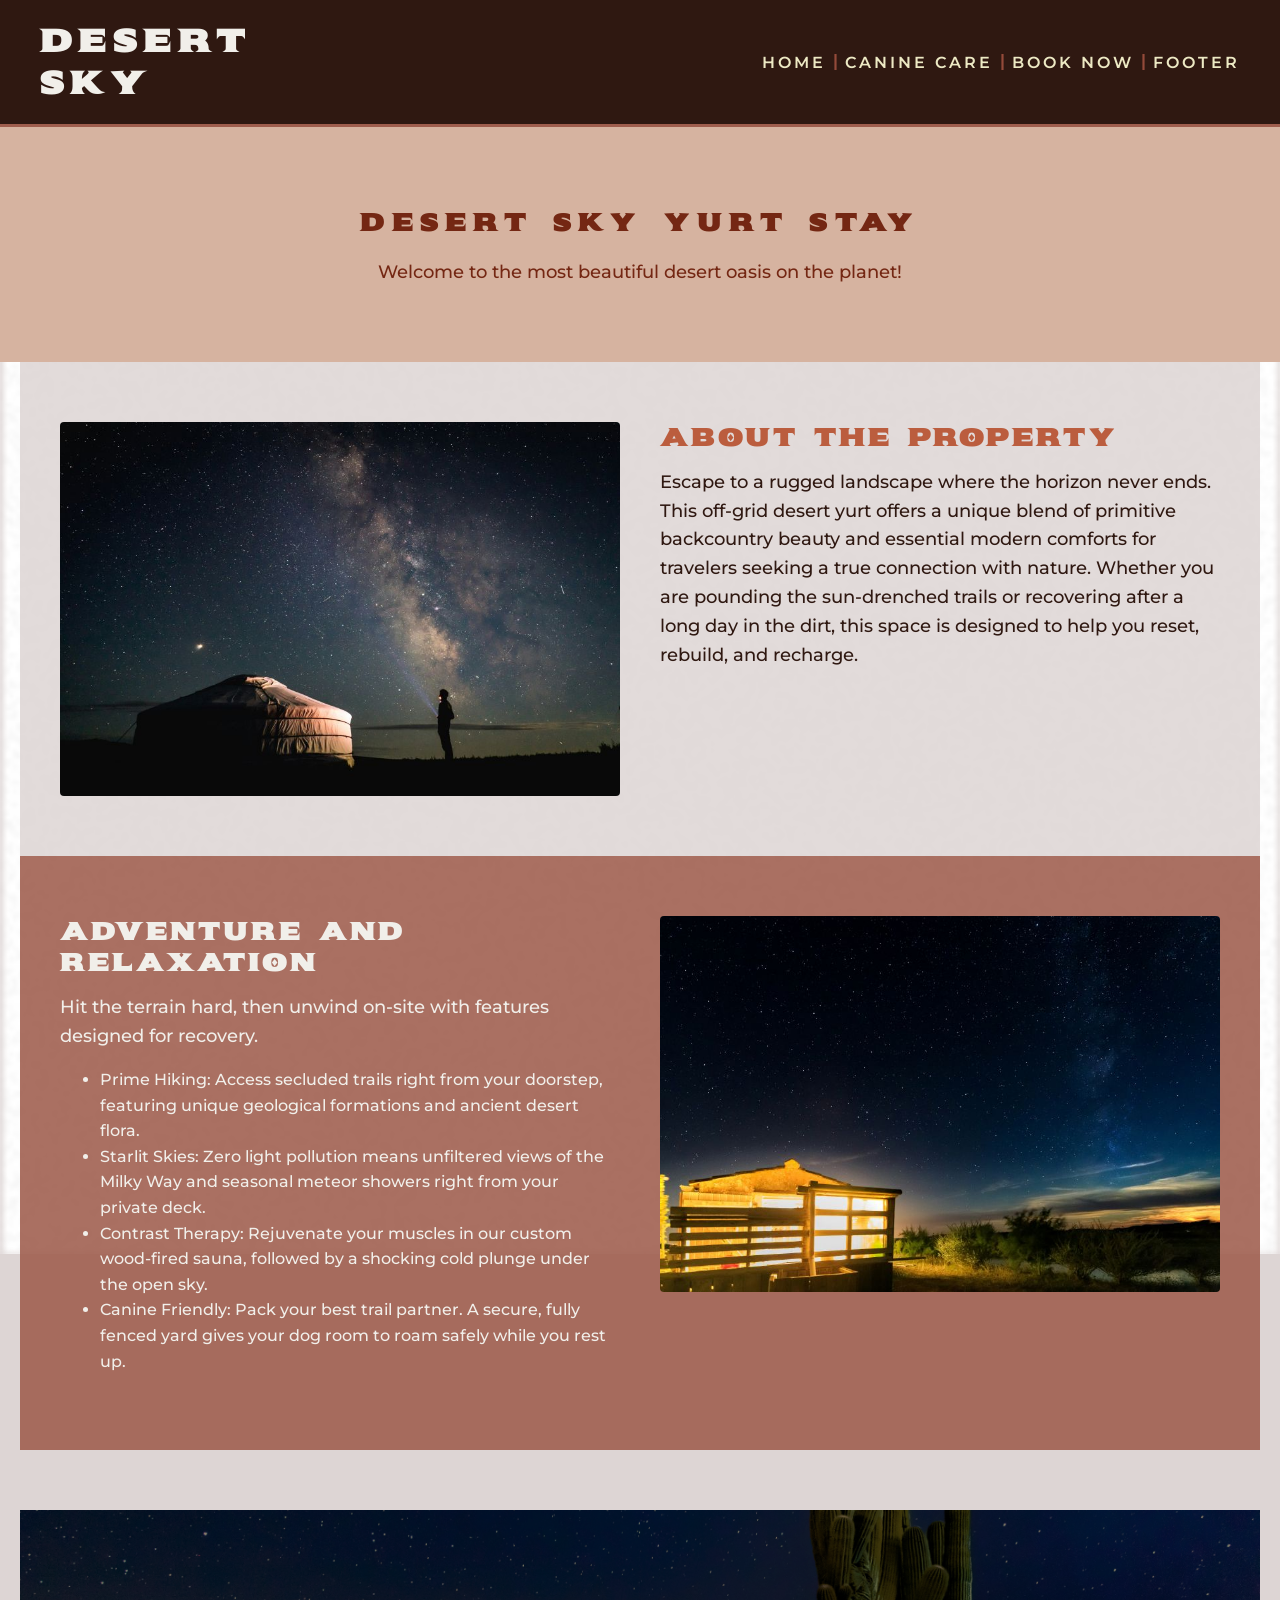
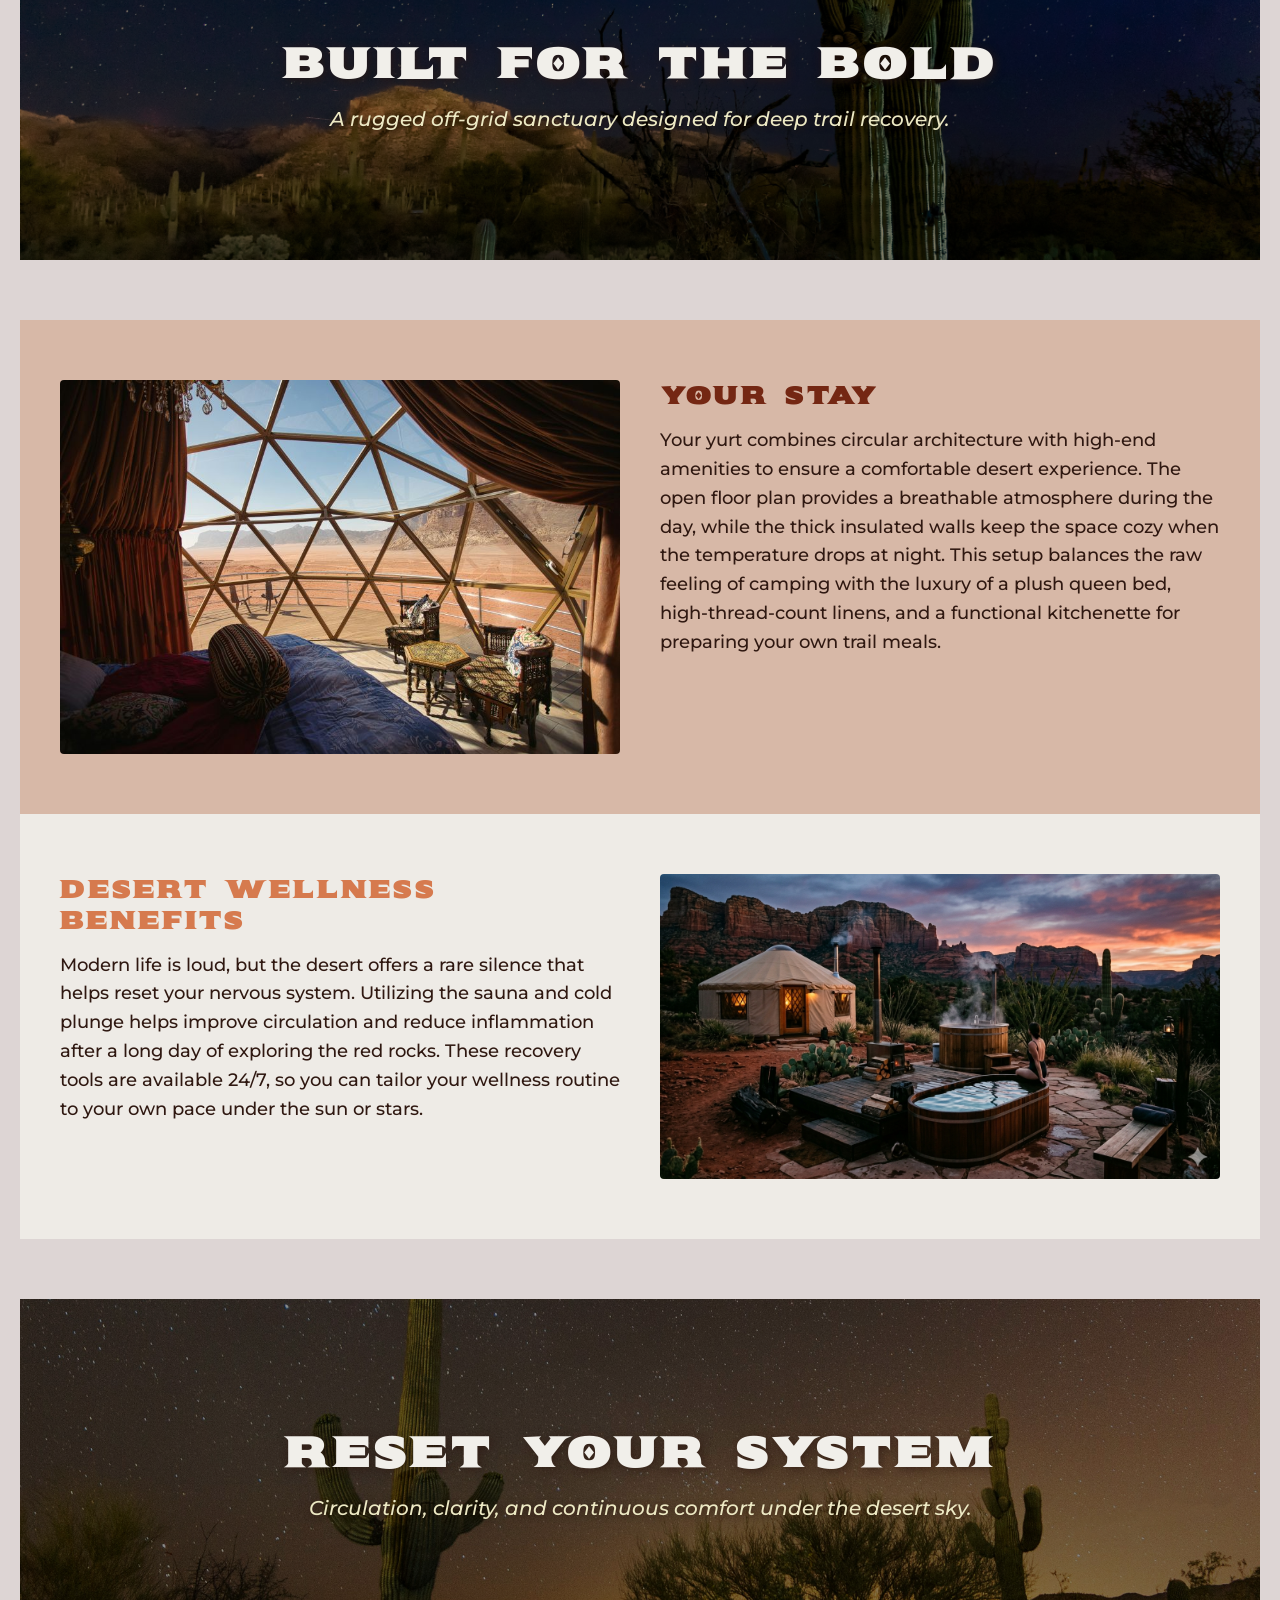
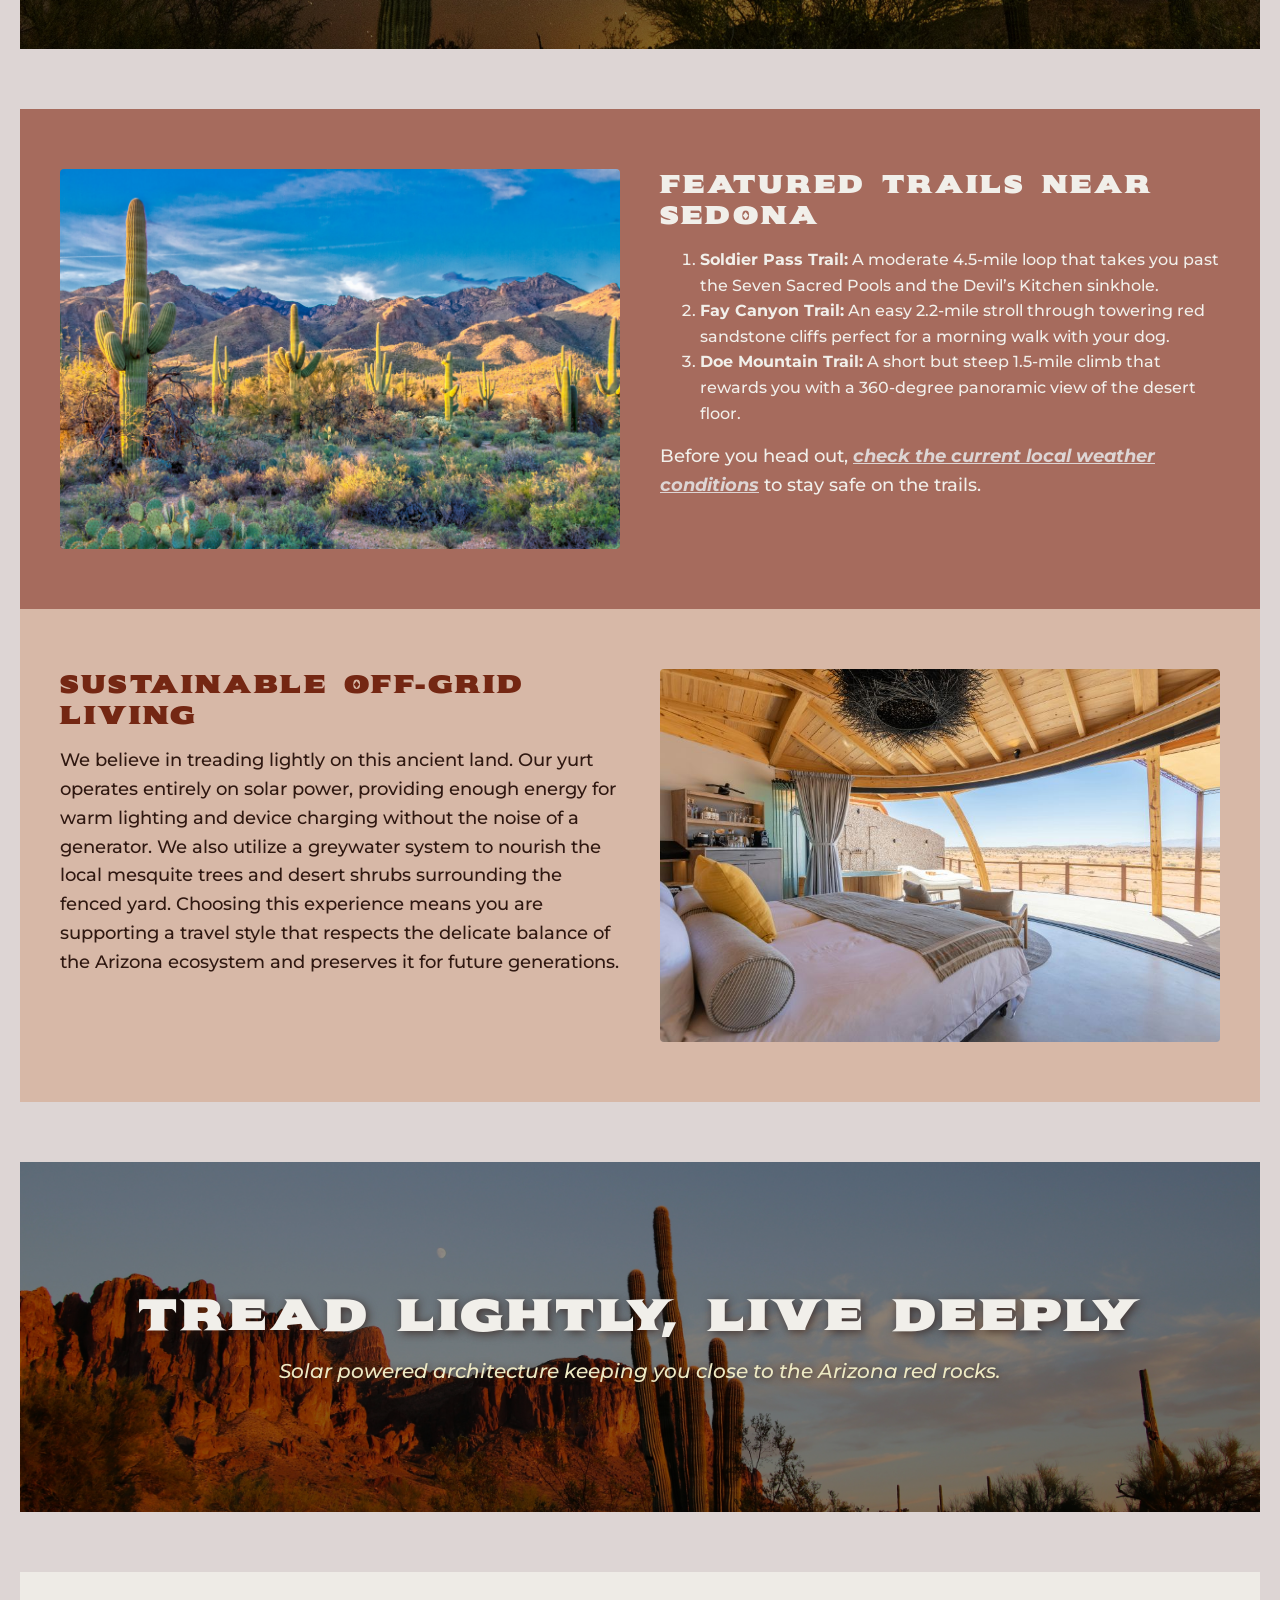
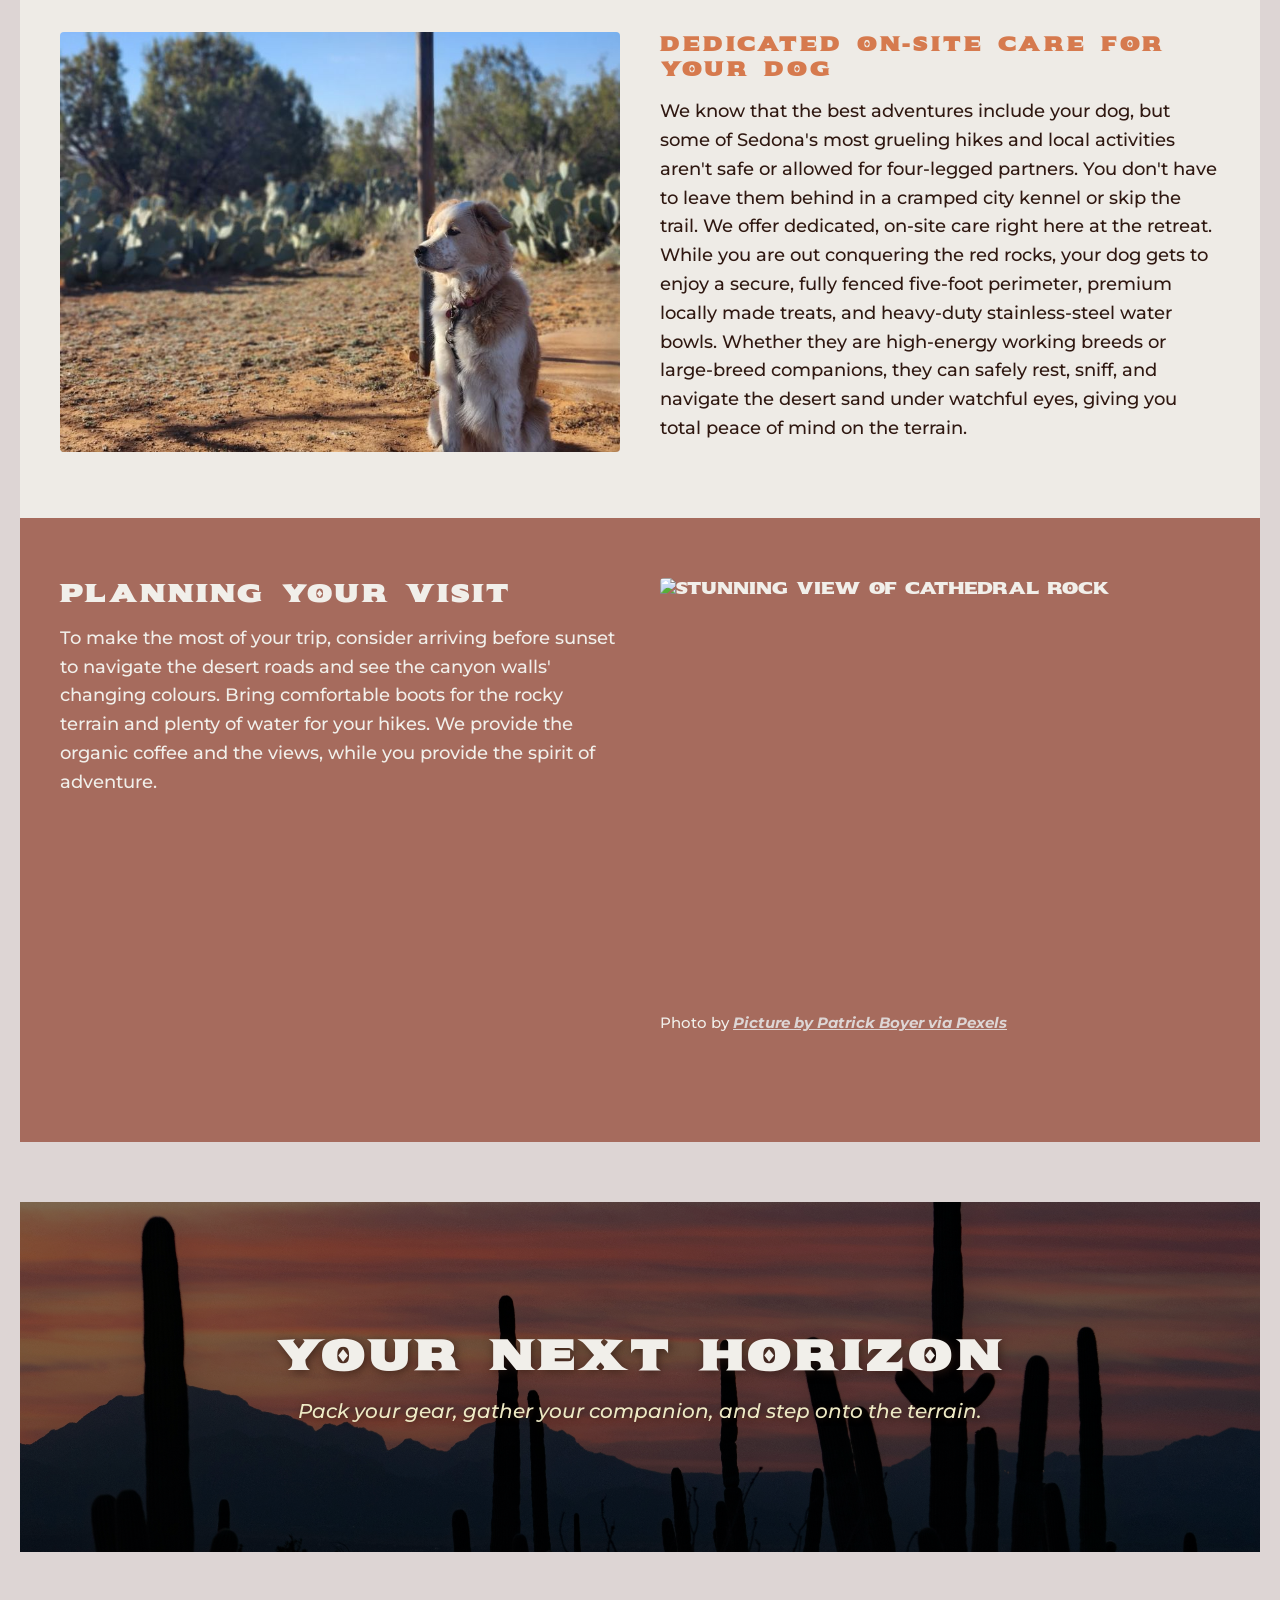
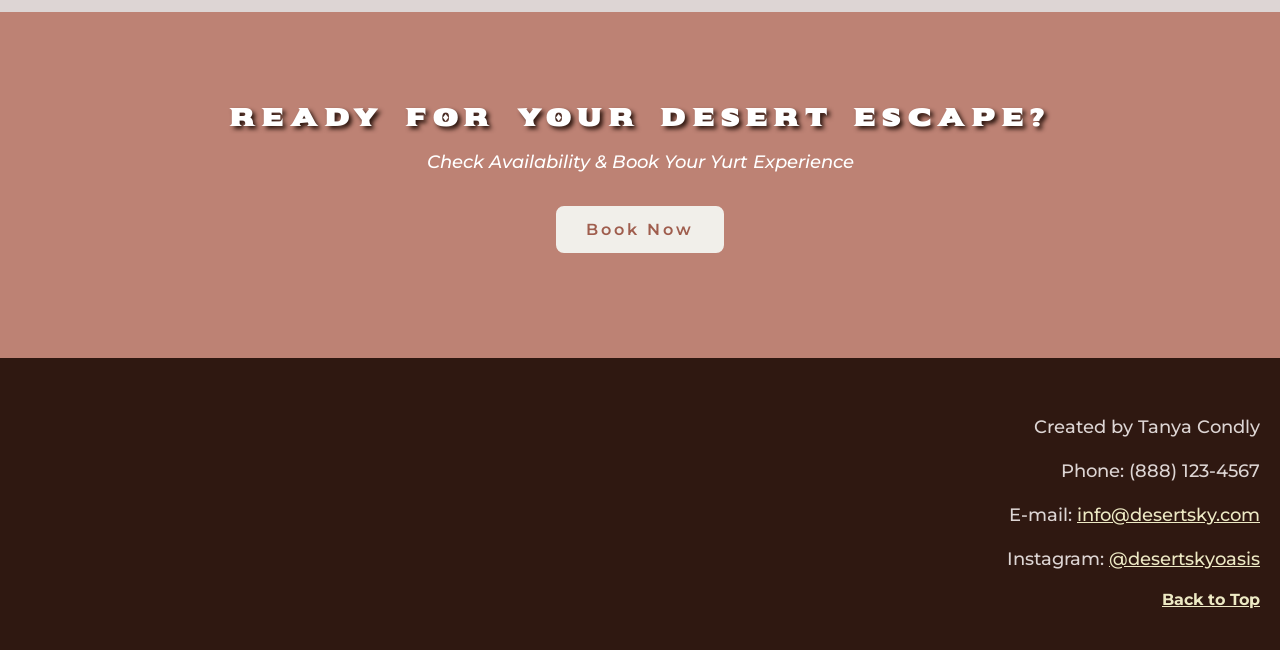
==== commit 59fa73a1: "Trying to fix bugs on github view" ====
--- a/index.html
+++ b/index.html
@@ -3,7 +3,6 @@
     <head>
         <title>Desert Sky Yurt Stay</title>
         <meta charset="UTF-8">
-        <meta name="viewport" content="width=device-width, initial-scale=1.0, maximum-scale=1.0, user-scalable=yes">
         <link rel="stylesheet" href="./style.css">
         <link rel="preconnect" href="https://fonts.googleapis.com">
         <link rel="preconnect" href="https://fonts.gstatic.com" crossorigin>
--- a/style.css
+++ b/style.css
@@ -6,7 +6,7 @@
 
 body {
     background-color: #ddd5d4;
-    background-image: url("./images/so-white.png"); 
+    background-image: url("./images/so-white.png");
     background-position: top center;
     background-repeat: no-repeat;
     background-size: cover;
@@ -15,8 +15,13 @@
     color: #944a3a;
     margin: 0;
     padding: 0;
-    height: 100%;
-    overflow-x: hidden;
+}
+
+.main-container {
+    max-width: 1700px;
+    width: 100%;
+    margin: 0 auto;
+    padding: 0 20px;
 }
 
 /* STRUCTURAL WRAPPER CONTAINER */
@@ -431,13 +436,4 @@
     font-style: italic;
     margin: 0;
     text-shadow: 1px 1px 6px rgba(47, 24, 17, 0.7);
-}
-
-/* FORCE DESKTOP EXPERIENCE ON MOBILE */
-@media only screen and (max-width: 1700px) {
-    body {
-        width: 1700px;
-        margin: 0 auto;
-        overflow-x: scroll;
-    }
 }
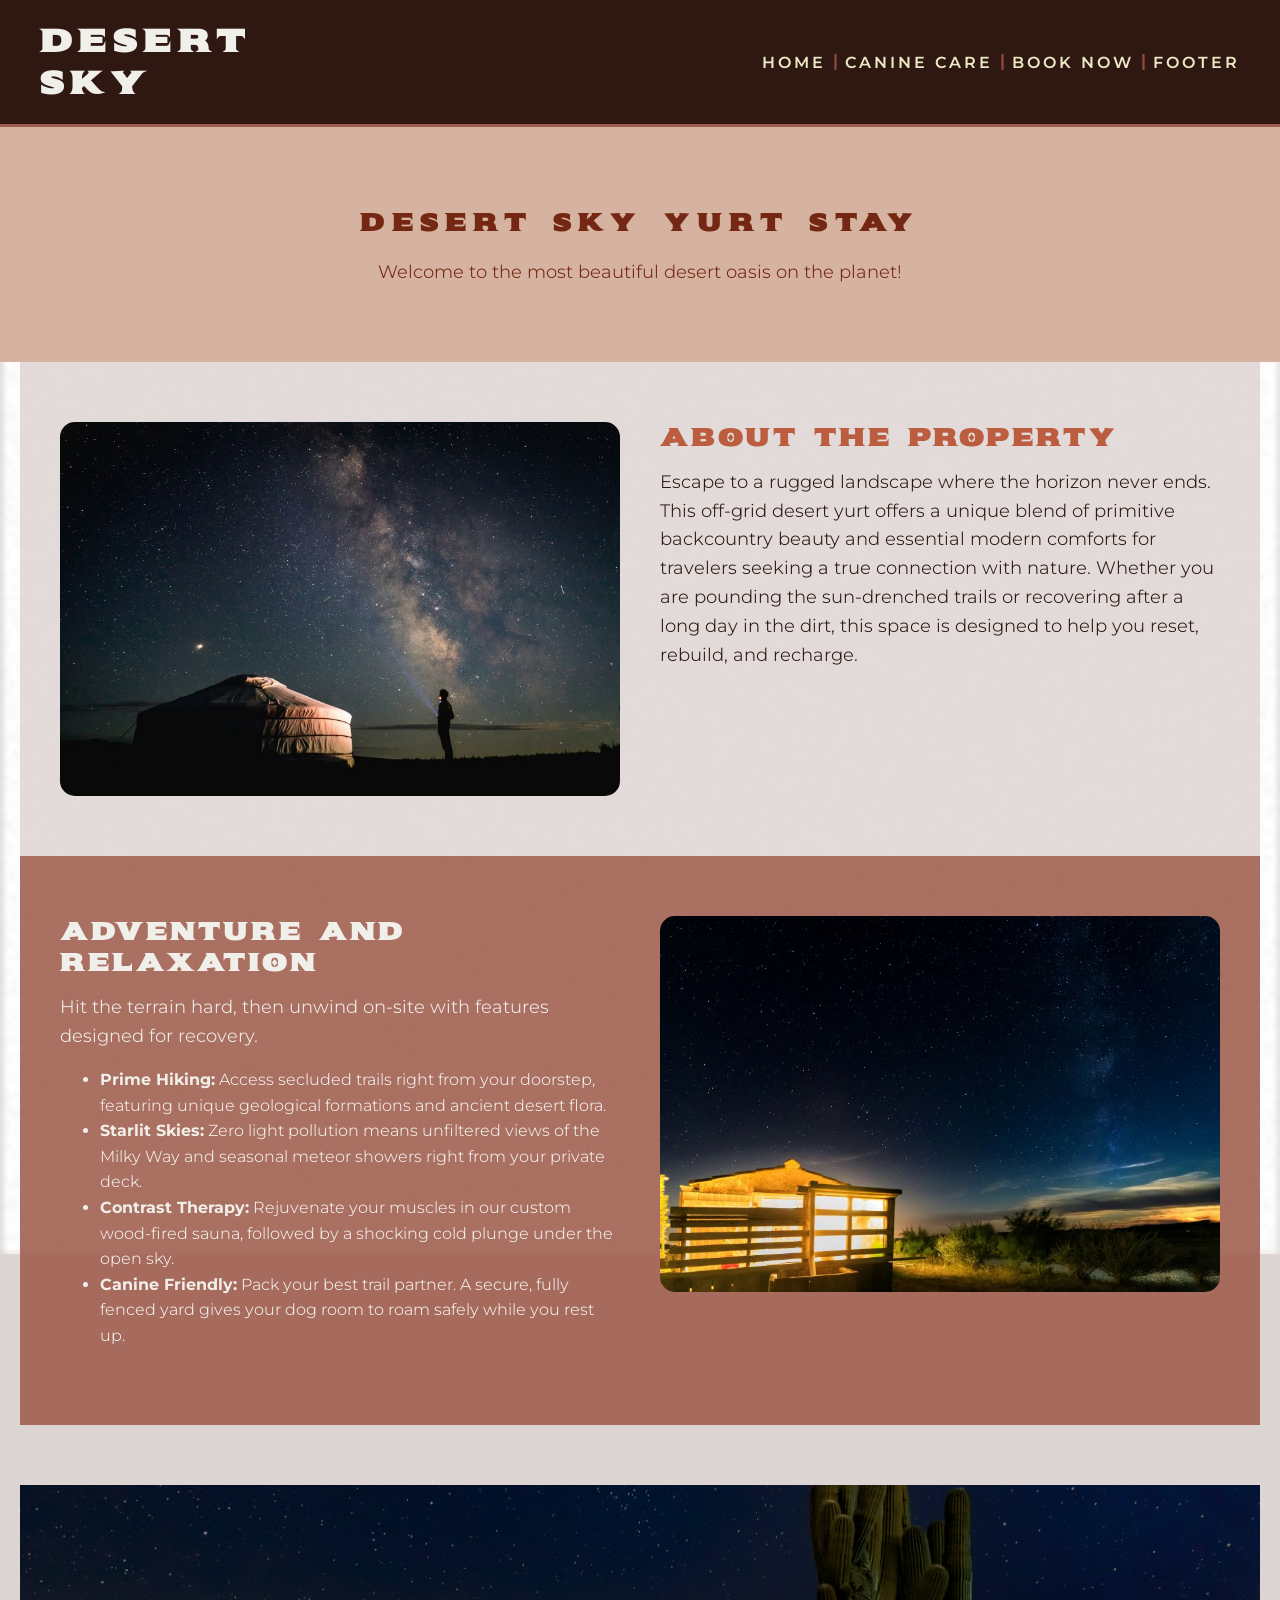
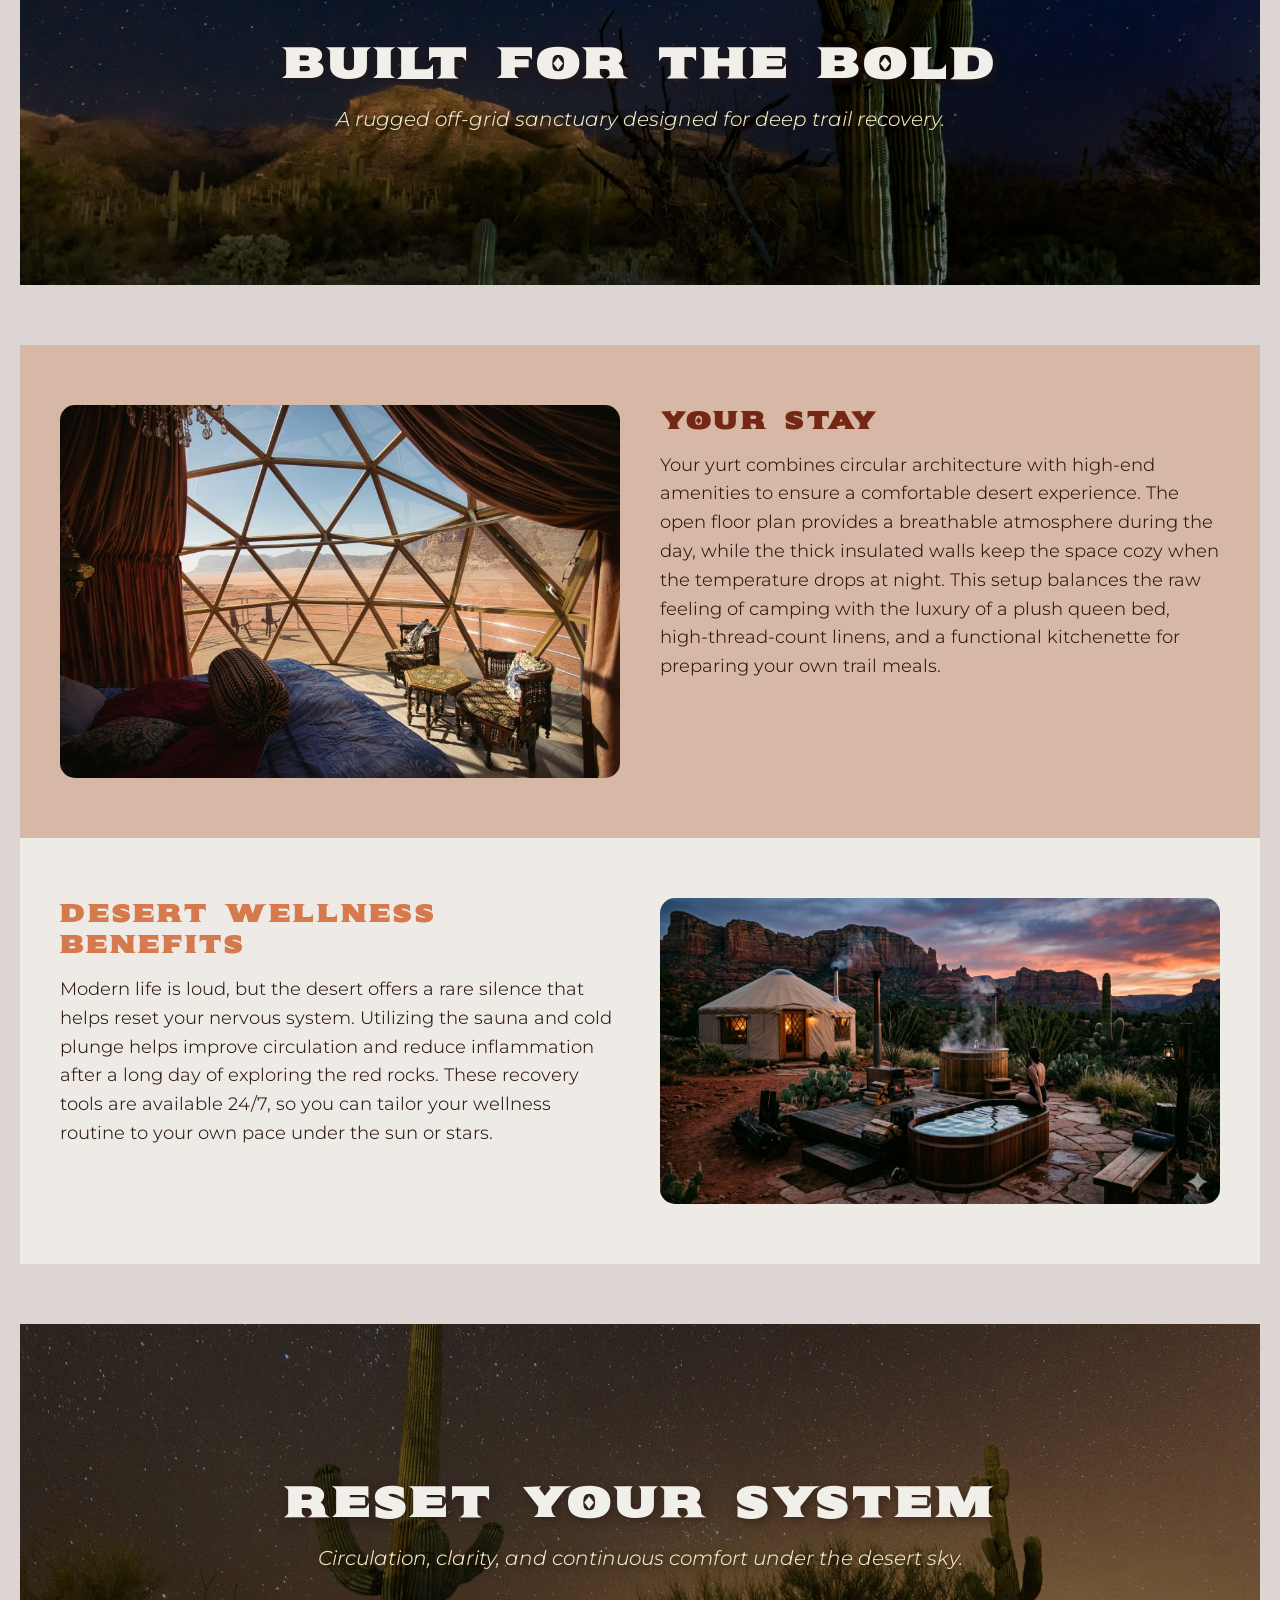
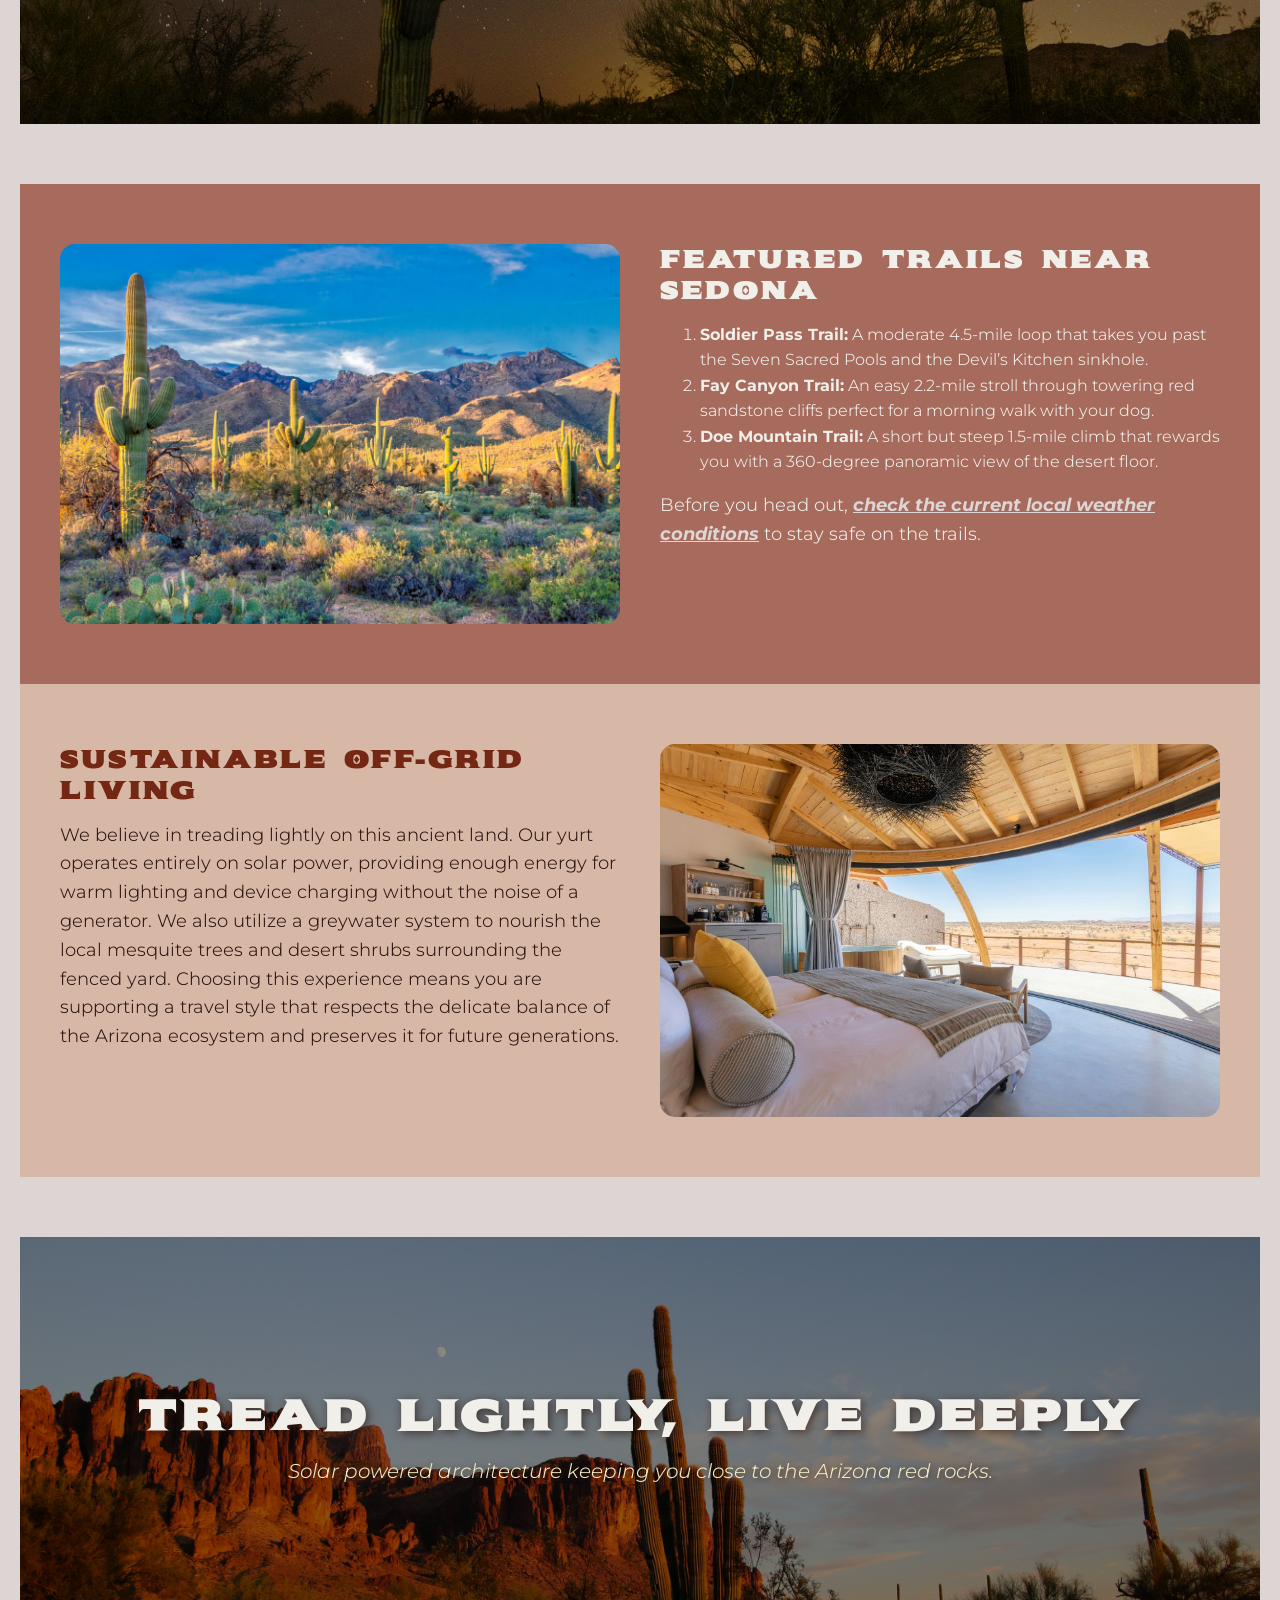
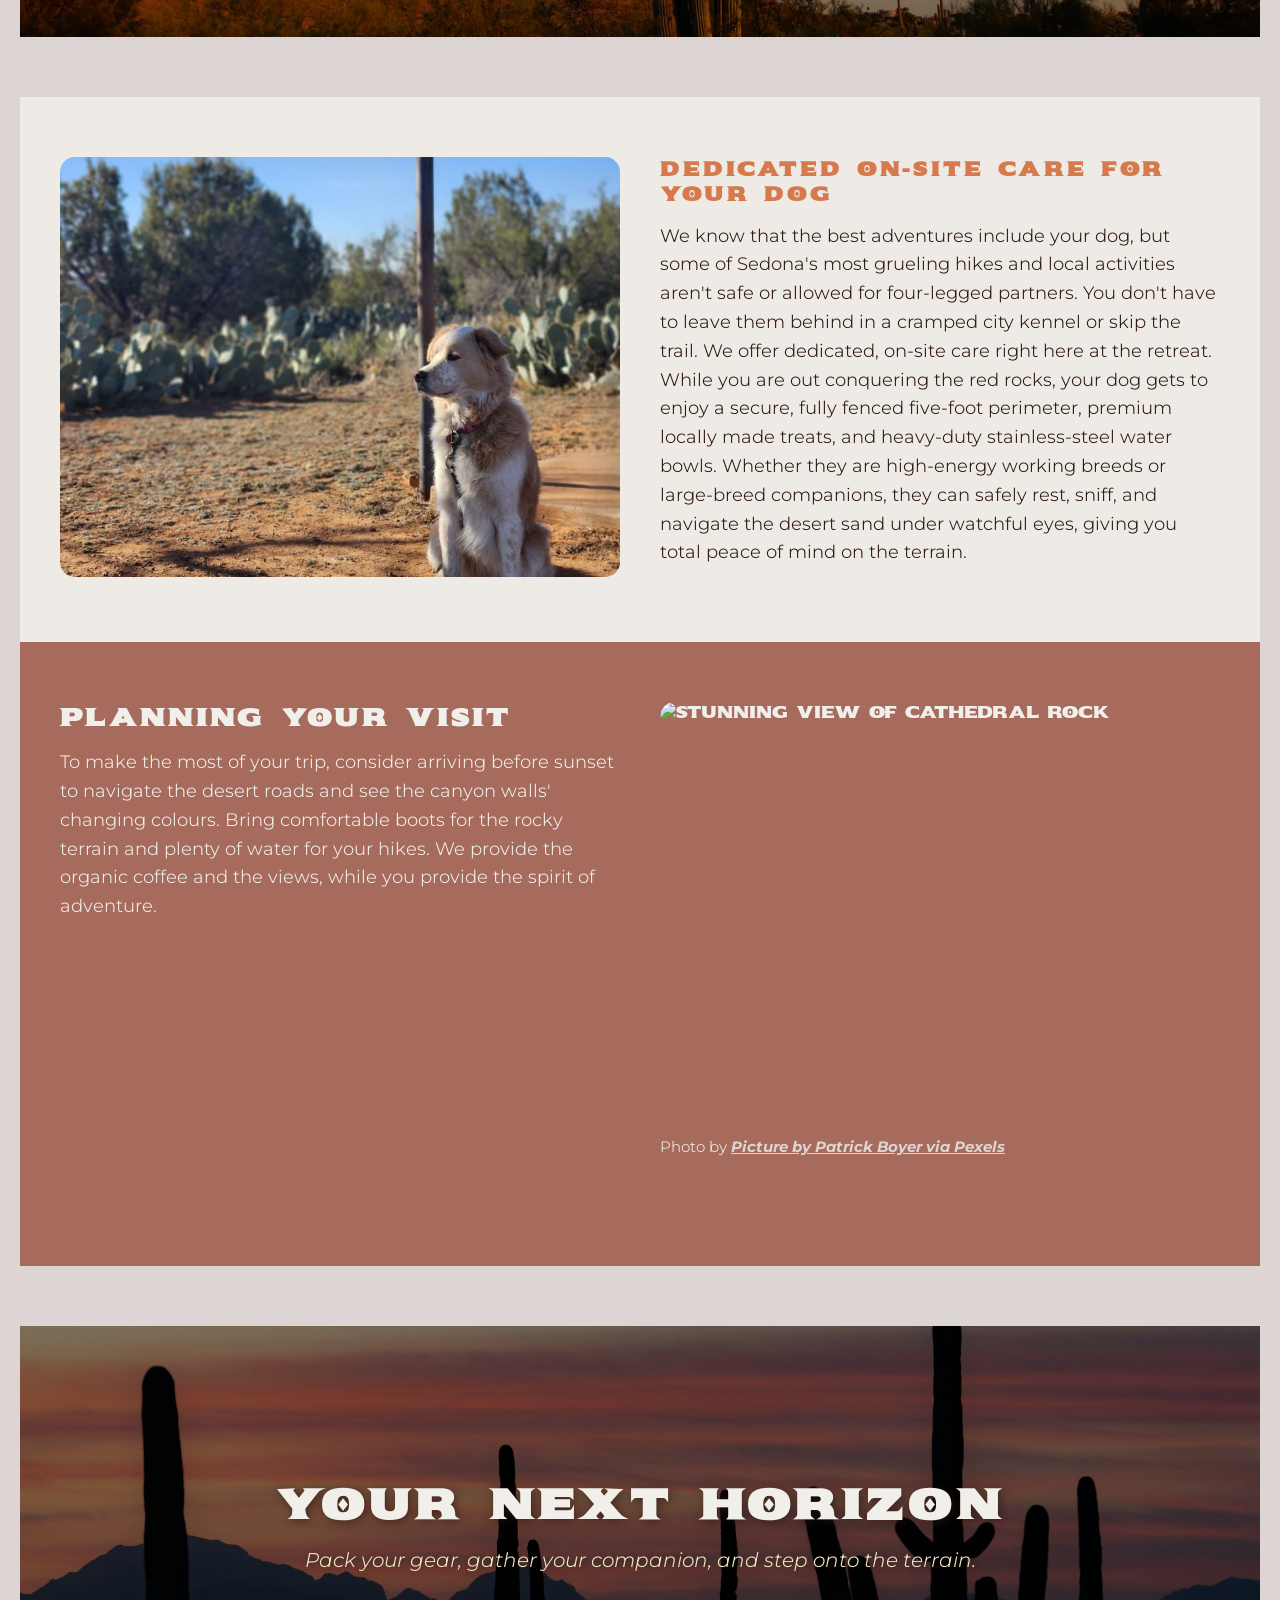
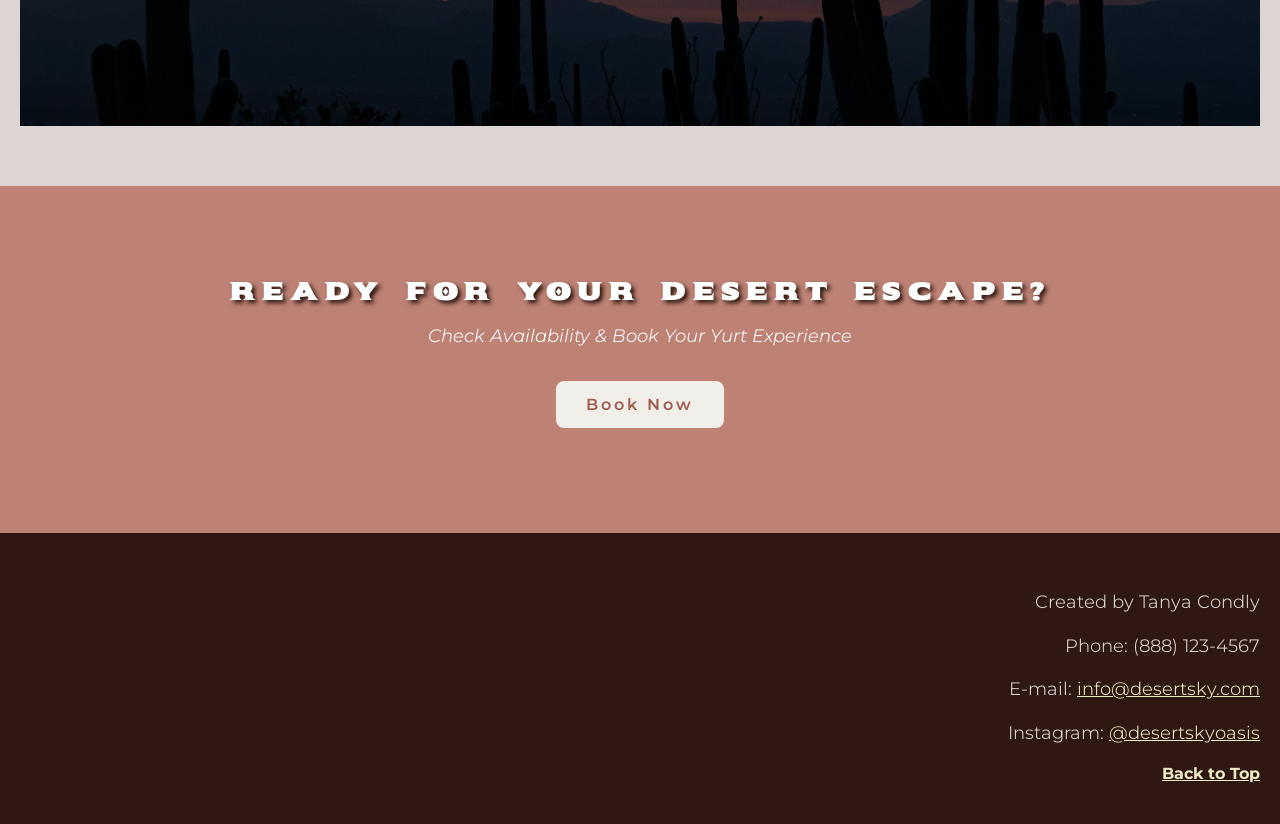
==== commit 3c76239e: "Updated my lists to add strong bold" ====
--- a/index.html
+++ b/index.html
@@ -43,10 +43,10 @@
                         <h2>Adventure and Relaxation</h2>
                         <p>Hit the terrain hard, then unwind on-site with features designed for recovery.</p>
                         <ul>
-                            <li>Prime Hiking: Access secluded trails right from your doorstep, featuring unique geological formations and ancient desert flora.</li>
-                            <li>Starlit Skies: Zero light pollution means unfiltered views of the Milky Way and seasonal meteor showers right from your private deck.</li>
-                            <li>Contrast Therapy: Rejuvenate your muscles in our custom wood-fired sauna, followed by a shocking cold plunge under the open sky.</li>
-                            <li>Canine Friendly: Pack your best trail partner. A secure, fully fenced yard gives your dog room to roam safely while you rest up.</li>
+                            <li><strong>Prime Hiking:</strong> Access secluded trails right from your doorstep, featuring unique geological formations and ancient desert flora.</li>
+                            <li><strong>Starlit Skies:</strong> Zero light pollution means unfiltered views of the Milky Way and seasonal meteor showers right from your private deck.</li>
+                            <li><strong>Contrast Therapy:</strong> Rejuvenate your muscles in our custom wood-fired sauna, followed by a shocking cold plunge under the open sky.</li>
+                            <li><strong>Canine Friendly:</strong> Pack your best trail partner. A secure, fully fenced yard gives your dog room to roam safely while you rest up.</li>
                         </ul>
                     </div>
                 </section>
--- a/style.css
+++ b/style.css
@@ -52,7 +52,7 @@
     margin: 0 0 15px 0;
     padding: 0;
     font-size: 18px;
-    font-weight: 500;
+    font-weight: 350;
     line-height: 1.6;
 }
 
@@ -61,7 +61,7 @@
     color: #2f1811;
     margin: 0;
     padding: 0;
-    font-weight: 500;
+    font-weight: 350;
     line-height: 1.6;
 }
 
@@ -82,7 +82,7 @@
     width: 100%;
     height: auto;
     display: block;
-    border-radius: 4px;
+    border-radius: 15px;
 }
 
 /* DIRECTION LOGIC ENGINE (Alternating Columns) */
@@ -406,7 +406,7 @@
 
 .banner-image {
     width: 100%;
-    height: 350px; 
+    height: 400px; 
     object-fit: cover; 
     display: block;
     filter: brightness(55%); 
